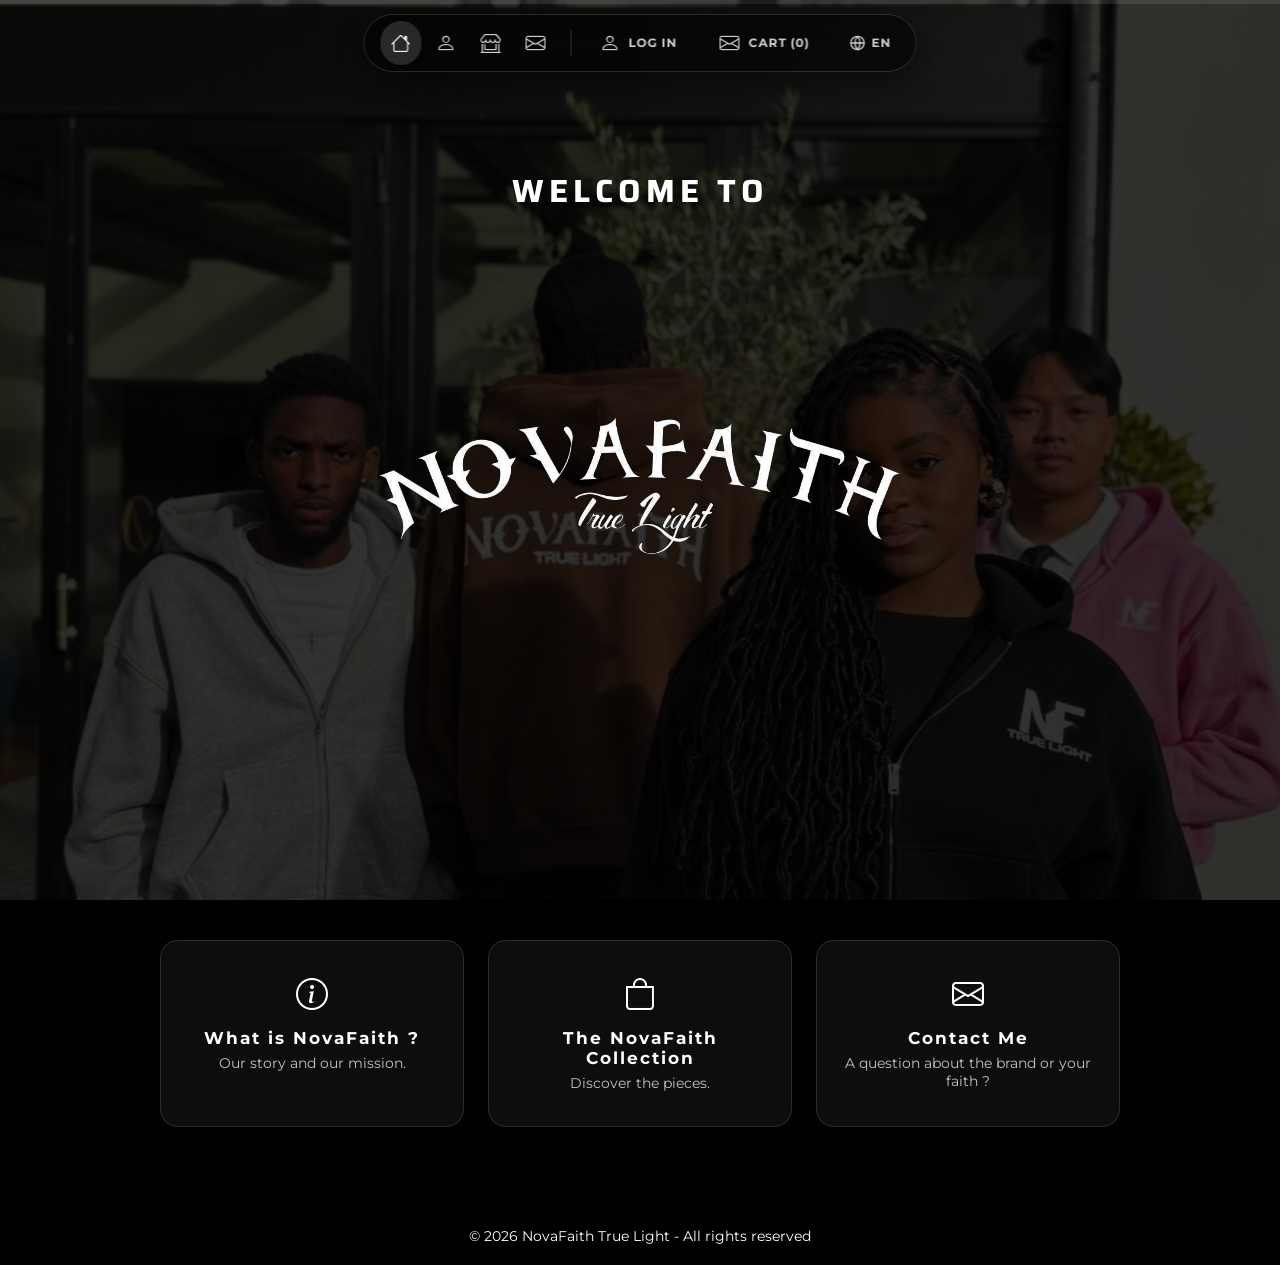
==== index.html @ 90cb9f1b "mise à jour" ====
<!DOCTYPE html>
<html lang="en">
<head>
    <meta charset="UTF-8">
    <meta name="viewport" content="width=device-width, initial-scale=1.0">
    <title>NovaFaith True Light</title>
    <link rel="icon" href="/assets/img/truelight_logo.jpg" type="image/jpeg">
    <link rel="stylesheet" href="/assets/css/style.css">
    <link rel="stylesheet" href="https://cdn.jsdelivr.net/npm/bootstrap-icons@1.11.0/font/bootstrap-icons.css">
    <link rel="stylesheet" href="https://fonts.googleapis.com/css2?family=Montserrat:wght@400;700&family=Saira:wght@300;600&display=swap">
</head>
<body>

    <!-- Barre de progression du scroll -->
    <div class="progress-container">
        <div class="progress-bar" id="myBar"></div>
    </div>

    <!-- Barre de navigation (logo + liens) -->
    <nav class="site-nav">
        <ul class="nav-inline">
            <li>
                <a href="#home" class="nav-logo" aria-label="NovaFaith - Home" style="text-decoration: none;">
                    <i class="bi bi-house" style="color:aliceblue; font-size: 20px;"></i>
                    <span class="nav-text" style="color: #ffffff; margin-left: 7px;" data-i18n="nav.home">Home</span>           
                    <!-- <img src="/assets/img/truelight_logo.jpg" alt="True Light"> -->
                </a>
            </li>
            <li><a href="/assets/includes/about.html" title="What is NovaFaith ?"><i class="bi bi-person" style="font-size: 20px;"></i><span class="nav-text" data-i18n="nav.about">What is NovaFaith ?</span></a></li>
            <li><a href="/assets/includes/collection.html" title="The NovaFaith Collection"><i class="bi bi-shop-window" style="font-size: 20px;"></i><span class="nav-text" data-i18n="nav.collection">The NovaFaith Collection</span></a></li>
            <li><a href="/assets/includes/contact.html" title="Contact Me"><i class="bi bi-envelope" style="font-size: 20px;"></i><span class="nav-text" data-i18n="nav.contact">Contact Me</span></a></li>
        </ul>

        <span class="nav-sep"></span>

        <a href="/assets/includes/auth.html" class="account-link" id="account-link" title="Account"><i class="bi bi-person" style="font-size: 20px;"></i><span id="account-label" data-i18n="auth.login">Log in</span></a>

        <a href="/assets/includes/detail.html" class="cart-link"><i class="bi bi-envelope" style="font-size: 20px;"></i><span><span data-i18n="nav.cart">Cart</span> (<span id="cart-count">0</span>)</span></a>

        <div class="lang-switch lang-full">
            <button type="button" class="lang-btn" id="lang-btn" aria-haspopup="true" aria-expanded="false" aria-label="Language"><svg class="nav-icon" viewBox="0 0 24 24" aria-hidden="true"><circle cx="12" cy="12" r="10"/><path d="M2 12h20M12 2a15 15 0 0 1 0 20M12 2a15 15 0 0 0 0 20"/></svg><span id="lang-current">EN</span></button>
            <ul class="lang-menu" id="lang-menu" hidden>
                <li><button type="button" data-lang="en">English</button></li>
                <li><button type="button" data-lang="fr">Français</button></li>
                <li><button type="button" data-lang="es">Español</button></li>
                <li><button type="button" data-lang="de">Deutsch</button></li>
            </ul>
        </div>

        <!-- Menu mobile -->
        <div class="hamburger-menu" id="hamburger" role="button" aria-label="Menu" aria-expanded="false" aria-controls="nav-overlay" tabindex="0">
            <i class="bi bi-three-dots-vertical"></i>
        </div>
    </nav>

    <div class="nav-overlay" id="nav-overlay">
        <ul class="nav-links">
            <li><a href="/index.html"><i class="bi bi-house-door-fill"></i> <span data-i18n="nav.home">Home</span></a></li>
            <li><a href="/assets/includes/about.html" data-i18n="nav.about">What is NovaFaith ?</a></li>
            <li><a href="/assets/includes/collection.html" data-i18n="nav.collection">The NovaFaith Collection</a></li>
            <li><a href="/assets/includes/contact.html" data-i18n="nav.contact">Contact Me</a></li>
            <li><a href="/assets/includes/auth.html" data-i18n="nav.account">Account</a></li>
            <li><a href="/assets/includes/orders.html" data-i18n="nav.orders">My orders</a></li>
        <li class="nav-lang">
            <button type="button" data-lang="en">
                EN
            </button>
            <button type="button" data-lang="fr">
                FR
            </button>
            <button type="button" data-lang="es">
                ES
            </button>
            <button type="button" data-lang="de">
                DE
            </button>
        </li>
        </ul>
    </div>

    <main>
        <!-- Accueil -->
        <section class="hero" id="home">
            <h3 class="hero-welcome" data-i18n="home.welcome">WELCOME TO</h3>

            <div class="nova">
                <img src="/assets/img/novafaith_logo.jpg" alt="NovaFaith" id="main-logo">
            </div>
        </section>

        <!-- Accès aux pages -->
        <section class="home-links">
            <a class="home-card" href="/assets/includes/about.html"><i class="bi bi-info-circle"></i><h3 data-i18n="nav.about">What is NovaFaith ?</h3><p data-i18n="home.about.d">Our story and our mission.</p></a>
            <a class="home-card" href="/assets/includes/collection.html"><i class="bi bi-bag"></i><h3 data-i18n="nav.collection">The NovaFaith Collection</h3><p data-i18n="home.coll.d">Discover the pieces.</p></a>
            <a class="home-card" href="/assets/includes/contact.html"><i class="bi bi-envelope"></i><h3 data-i18n="nav.contact">Contact Me</h3><p data-i18n="home.contact.d">A question about the brand or your faith ?</p></a>
        </section>
    </main>

    <footer>
        <!-- NovaFaith (2026) - All rights reserved. -->
        <p>&copy; <span id="year"></span> NovaFaith True Light - <span data-i18n="footer.rights">All rights reserved</span></p>
    </footer>

    <button id="backToTop" class="back-to-top" title="Back to top" data-i18n-title="ui.top">
        <img src="/assets/img/chevron_left_60dp_E3E3E3_FILL0_wght400_GRAD0_opsz48.svg" alt="Top">
    </button>

    <script src="/assets/js/common.js"></script>
    <script src="/assets/js/script.js"></script>
</body>
</html>
---- assets/css/style.css ----
/* Reset de base */
* {
    margin: 0;
    padding: 0;
    box-sizing: border-box;
}

html {
    background: #000; /* Fond noir de base pour éviter les flashs blancs lors du chargement de l'image */
    scroll-behavior: smooth; /* Active le glissement en douceur ! */
}

/* =========================================
   DESIGN DU MENU HAMBURGER
========================================= */

/* L'icône (les 3 barres) */
.hamburger-menu {
    position: fixed;
    top: 30px;
    right: 30px;
    width: 35px;
    height: 25px;
    cursor: pointer;
    z-index: 3000; /* Reste au-dessus de tout */
    display: flex;
    flex-direction: column;
    justify-content: space-between;
}

.hamburger-menu span {
    display: block;
    height: 3px;
    width: 100%;
    background-color: white;
    border-radius: 10px;
    transition: all 0.3s ease-in-out;
}

/* Transformation en Croix (X) quand actif */
.hamburger-menu.active span:nth-child(1) {
    transform: translateY(11px) rotate(45deg);
}
.hamburger-menu.active span:nth-child(2) {
    opacity: 0;
}
.hamburger-menu.active span:nth-child(3) {
    transform: translateY(-11px) rotate(-45deg);
}

/* L'Overlay (Le menu plein écran) */
.nav-overlay {
    position: fixed;
    top: 0;
    left: 0;
    width: 100%;
    height: 100vh;
    background: rgba(0, 0, 0, 0.9); /* Fond sombre */
    backdrop-filter: blur(15px); /* Effet de flou */
    -webkit-backdrop-filter: blur(15px);
    z-index: 2500;
    display: flex;
    justify-content: center;
    align-items: center;
    opacity: 0;
    visibility: hidden;
    transition: all 0.4s ease-in-out;
}

/* Affichage de l'overlay */
.nav-overlay.active {
    opacity: 1;
    visibility: visible;
}

/* Liens de navigation */
.nav-links {
    list-style: none;
    text-align: center;
}

.nav-links li {
    margin: 25px 0;
}

.nav-links a {
    color: white;
    text-decoration: none;
    font-size: 2rem;
    font-family: 'Montserrat', sans-serif;
    font-weight: 700;
    letter-spacing: 5px;
    text-transform: uppercase;
    transition: 0.3s;
}

.nav-links a:hover {
    text-shadow: 0 0 10px rgba(255, 255, 255, 0.8);
    letter-spacing: 8px; /* Petit effet d'écartement au survol */
}

/* Espacement pour le défilement (Scroll Margin) */
#description, #product-grid, #contact-section, #mysocialmedia {
    scroll-margin-top: 80px;
}

/* Ajoute cette règle pour éviter que le contenu ne soit collé tout en haut de l'écran après le clic */
#description, 
#product-grid,
#contact-section,
#mysocialmedia {
    scroll-margin-top: 100px;   /* Laisse de l'espace en haut pour respirer */
    display: flex;
    flex-direction: column; 
    justify-content: space-around;
    color: #555555;
    
}

/* 1. On crée un calque fixe derrière tout le contenu */
body::before {
    content: "";
    position: fixed; /* Reste bloqué par rapport à l'écran, pas à la page */
    top: 0;
    left: 0;
    width: 100%;
    height: 100%;
    /* On met l'image et le filtre sombre ici */
    background: linear-gradient(rgba(0,0,0,0.8), rgba(0,0,0,0.8)), 
                url('../img/novafaith_2.jpg') no-repeat center center;
    background-size: cover;
    z-index: -1; /* Place l'image derrière ton texte et tes cartes */
    
    /* Pour éviter les saccades sur mobile */
    will-change: transform; 
}

/* 2. On nettoie le body */
body {
    margin: 0;
    padding: 0;
    font-family: 'Montserrat', sans-serif;
    color: white;
    min-height: 100vh;
    display: flex;
    flex-direction: column;
    text-align: center;
    background: transparent; /* Très important : le fond est maintenant géré par le ::before */
    opacity: 1; /* Etat par défaut */
}

main {
    flex-grow: 1;
}

/* --- Ajoute ou remplace ces parties dans style.css --- */

/* 1. Animation d'entrée pour tout le bloc central */
.hero {
    opacity: 0; 
    transform: translateY(30px); /* Commence un peu plus bas */
    animation: reveal 2s cubic-bezier(0.2, 0.8, 0.2, 1) forwards;
    animation-delay: 0.5s;
}

.description {
    padding-left: 100px;
    padding-right: 100px;  
    margin-top: 75px;
    font-family:system-ui, -apple-system, BlinkMacSystemFont, 'Segoe UI', Roboto, Oxygen, Ubuntu, Cantarell, 'Open Sans', 'Helvetica Neue', sans-serif
}

@media (max-width: 768px) {
    .description{
        padding-left: 20px;
        padding-right: 20px;
    }
}

.etymologie {
    font-weight: bold;
    font-size: large;
    padding-bottom: 30px;
}

@keyframes reveal {
    to {
        opacity: 1;
        transform: translateY(0);
    }
}

/* 2. Animation de flottaison douce pour le logo */
.nova img {
    width: 100%;
    max-width: 800px; /* Taille agrandie comme demandé */
    height: auto;
    filter: drop-shadow(0 5px 15px rgba(0,0,0,0.5)); /* Ombre légère */
    animation: float 6s ease-in-out infinite; /* Mouvement perpétuel */
    transition: transform 0.3s ease, filter 0.3s ease;
}

@keyframes float {
    0% { 
        transform: translateY(0px); 
    }
    50% { 
        transform: translateY(-15px); 
    }
    100% { 
        transform: translateY(0px); 
    }
}

/* Effet au survol amélioré */
.nova img:hover {
    transform: scale(1.05);
    filter: drop-shadow(0 10px 30px rgba(255,255,255,0.1)); /* Lueur discrète */
}

/* 3. Transition douce pour le bouton */
.lm {
    /* ... tes styles actuels ... */
    transition: all 0.4s cubic-bezier(0.4, 0, 0.2, 1);
    letter-spacing: 2px;
}

.lm:hover {
    background-color: #fff;
    color: #000;
    transform: scale(1.1);
    box-shadow: 0 10px 20px rgba(0,0,0,0.4);
}

/* --- Taille du logo sur Ordinateur --- */
.nova img {
    width: 800px;
    /* On passe de 400px à 600px pour un impact visuel fort */
    max-width: 800px;
    filter: drop-shadow(0 5px 15px rgba(0, 0, 0, 0.5));
    height: auto;
    transition: transform 0.3s ease; /* Animation de zoom au survol */
    animation: float 6s ease-in-out infinite;
}

/* --- Taille du logo sur tablette et mobile --- */
@media (max-width: 768px) {
    .nova img {
        /* On passe de 250px à 350px pour qu'il reste lisible sur petit écran */
        max-width: 500px;
    }
}

@media (max-width: 480px) {
    .nova img {
        /* Pour les très petits téléphones */
        max-width: 320px; 
    }
}

.nova img:hover {
    transform: scale(1.05);
}

.welcome-to {
    margin-top: 75px;
    margin-bottom: 75px;
}

.welcome-to h3 {
    font-family: 'Saira', sans-serif;
    font-size: 2rem; /* Taille fixe */
    font-style: normal;
    letter-spacing: 5px;
    margin-top: 100px;
    margin-bottom: 100px;
}

.btn-container {
    margin-top: 20px;
    margin-bottom: 50px;
}

.lm {
    padding: 15px 30px;
    font-size: 1rem;
    background-color: #fff; 
    color: #000; 
    border: none; 
    cursor: pointer; 
    font-weight: bold; 
    border-radius: 5px;
    box-shadow: 0px 4px 15px rgba(255, 255, 255, 0.2)
}

.lm:hover {
    background-color: #000;
    color: #fff; 
}

/* --- SECTION RESPONSIVE --- */

/* Pour les tablettes et mobiles (écran de moins de 768px) */
@media (max-width: 768px) {
    .nova img {
        /* On passe de 500px à 700px pour qu'il reste imposant */
        max-width: 700px; /* Le logo rétrécit sur mobile */
        margin-bottom: 150px;
        width: 90%; /* S'assure qu'il ne dépasse pas des bords du téléphone */
        
    }

    .welcome-to {
        margin-top: 50px; /* On réduit un peu les marges pour gagner de la place */
        margin-bottom: 50px;
    }

    .welcome-to h3 {
        font-size: 1.1rem;
        letter-spacing: 3px;
        margin-bottom: 150px;
    }

    .lm {
        width: 75%; /* Le bouton prend plus de place en largeur pour être cliquable facilement */
        padding: 20px;
    }

    .welcome-to {
        margin-top: 100px;
        margin-bottom: 100px;
    }

    .nova img {
        width: 600px;
    }
}

/* Pour les tout petits téléphones (moins de 480px) */
    @media (max-width: 480px) {
        .nova img {
        max-width: 380px;
        width: 95%;
        }

        .welcome-to h3 {
            font-size: 1rem;
        }
    }

/* --- Styles spécifiques à la boutique --- */

.shop-nav {
    position: fixed; /* Reste bloqué à l'écran */
    top: 0;
    left: 0;
    width: 100%;
    padding: 20px;
    z-index: 1000; /* Passe au-dessus de tout le contenu */
    pointer-events: none; /* Permet de cliquer à travers la barre sauf sur le bouton */
    display: flex;
    align-items: center;
}

.back-link {
    pointer-events: auto; /* Réactive le clic sur le bouton lui-même */
    display: flex;
    align-items: center;
    justify-content: center;
    width: 50px;
    height: 50px;
    background: rgba(255, 255, 255, 0.1); /* Cercle discret */
    backdrop-filter: blur(10px);
    -webkit-backdrop-filter: blur(10px);
    border-radius: 50%;
    border: 1px solid rgba(255, 255, 255, 0.2);
    transition: all 0.3s ease;
}

.back-link img {
    width: 30px;    /* Taille de ton chevron SVG */
    height: auto;
}

.back-link:hover {
    background: rgba(255, 255, 255, 0.2);
    transform: scale(1.1);
    border-color: white;
}

@media (max-width: 480px) {
    .shop-nav {
        padding: 15px;
    }
    .back-link {
        width: 40px;
        height: 40px;
    }
}

.shop-page main {
    padding-top: 80px;  /* Evite que le haut de la page soit caché sous le bouton fixe */
}

.product-grid {
    display: grid;
    grid-template-columns: repeat(auto-fit, minmax(280px, 1fr));
    gap: 30px;
    padding: 20px;
    width: 100%;
    max-width: 1200px;
    margin: 0 auto;
}

.product-card {
    background: rgba(255, 255, 255, 0.05);
    padding: 20px;
    border-radius: 10px;
    backdrop-filter: blur(5px);
    border: 1px solid rgba(255, 255, 255, 0.1);
    transition: transform 0.4s ease, background 0.4s ease;
}

.product-card:hover {
    transform: translateY(-10px);
    background: rgba(255, 255, 255, 0.1);
}

.product-img-container img {
    width: 100%;
    max-width: 200px;
    height: auto; 
    margin-bottom: 20px;
}

.product-card h4 {
    margin: 15px 0 5px 0; 
    letter-spacing: 2px;
}

.product-card p {
    margin-bottom: 20px; 
    opacity: 0.8;
    color: white;
}

/* Ajustement pour le responsive boutique */
@media (max-width: 768px) {
    .product-grid {
        grid-template-columns: 1fr;
        padding-left: 20px;
        padding-right: 20px;
    }

    .product-card {
        margin: 0 auto;
    }
}

h1, h2, h3, h4 {
    font-family: 'Montserrat', sans-serif;
    color: white;
}

/* --- SECTION CONTACT RESPONSIVE --- */
.contact-section {
    padding: 80px 20px;
    display: flex;
    justify-content: center;
    align-items: center;
}

.contact-container {
    background: rgba(255, 255, 255, 0.05);
    backdrop-filter: blur(15px);
    -webkit-backdrop-filter: blur(15px);
    border: 1px solid rgba(255, 255, 255, 0.1);
    padding: 40px;
    border-radius: 20px;
    width: 100%;
    max-width: 800px; /* Largeur max pour ordinateur */
    transition: transform 0.3s ease;
}

.contact-header h2 {
    letter-spacing: 5px;
    font-size: 1.8rem;
    margin-bottom: 10px;
}

.contact-header p {
    margin-bottom: 20px;
    margin-top: 20px;
    color: white;
}

.separator {
    width: 50px;
    height: 2px;
    background: grey;
    margin: 0 auto 50px auto;
}

.form-row {
    display: flex;
    gap: 20px; /* Espace entre Nom et Email */
    margin-bottom: 20px;
}

.form-group {
    flex: 1;
    margin-bottom: 20px;
}

.contact-container input, 
.contact-container textarea {
    width: 100%;
    padding: 18px;
    background: rgba(255, 255, 255, 0.05);
    border: 1px solid rgba(255, 255, 255, 0.2);
    border-radius: 8px;
    color: white;
    font-family: 'Montserrat', sans-serif;
    font-size: 1rem;
    outline: none;
    transition: all 0.3s ease;
}

.contact-container input:focus, 
.contact-container textarea:focus {
    background: rgba(255, 255, 255, 0.12);
    border-color: rgba(255, 255, 255, 0.5);
    box-shadow: 0 0 15px rgba(255, 255, 255, 0.05);
}

/* --- MEDIA QUERIES (Le coeur du responsive) --- */

@media (max-width: 768px) {
    .form-row {
        flex-direction: column; /* Empile Nom et Email verticalement sur tablette/mobile */
        gap: 0;
    }
    
    .contact-container {
        padding: 30px 20px;
        margin: 0 10px;
    }

    .contact-header h2 {
        font-size: 1.5rem;
    }
}

@media (max-width: 480px) {
    .contact-section {
        padding: 50px 15px;
    }
    
    .contact-container input, 
    .contact-container textarea {
        padding: 15px;
        font-size: 0.9rem;
    }
}

/* Conteneur de la barre (fond vide) */
.progress-container {
    position: fixed;
    top: 0;
    left: 0;
    width: 100%;
    height: 4px; /* Très discret */
    background: rgba(255, 255, 255, 0.1);
    z-index: 2000; /* Doit être au-dessus de tout, même de la nav */
}

/* La barre qui se remplit */
.progress-bar {
    height: 4px;
    background: #ffffff; /* Couleur blanche pour rester minimaliste */
    width: 0%; /* Départ à zéro */
    box-shadow: 0 0 10px rgba(255, 255, 255, 0.5); /* Effet de lueur divine */
    transition: width 0.1s ease-out;
}

.rs-links {
    padding: 50px;
    display: flex;             /* Active le mode horizontal */
    flex-direction: column;    /* Garde le titre au-dessus */
    align-items: center;       /* Centre le tout horizontalement */
    gap: 30px;                 /* Espace entre le titre et les boutons */
}

.rs-links h2 {
    padding-bottom: 50px;
}

/* Nouveau conteneur pour les boutons uniquement */
.rs-container {
    display: flex;             /* Aligne les boutons côte à côte */
    flex-direction: row;       /* Force l'alignement horizontal */
    justify-content: center;   /* Centre les boutons */
    gap: 20px;                 /* Espace entre chaque bouton */
    flex-wrap: wrap;           /* Permet de passer à la ligne sur petit mobile */
}

.rs-btn {
    border-radius: 50%;
    background: rgba(255, 255, 255, 0.1);
    backdrop-filter: blur(10px);
    -webkit-backdrop-filter: blur(10px);
    border: 1px solid rgba(255, 255, 255, 0.2);
    cursor: pointer;
    width: 100px;
    height: 100px;
    display: flex;
    align-items: center;
    justify-content: center;
    text-decoration: none;
}

footer {
    padding: 20px;
    font-size: 0.9rem;
}



/* --- Bouton Retour en Haut --- */
.back-to-top {
    position: fixed;
    bottom: 30px;
    right: 30px;
    width: 50px;
    height: 50px;
    background: rgba(255, 255, 255, 0.1);
    backdrop-filter: blur(10px);
    -webkit-backdrop-filter: blur(10px);
    border: 1px solid rgba(255, 255, 255, 0.2);
    border-radius: 50%;
    cursor: pointer;
    display: flex;
    align-items: center;
    justify-content: center;
    z-index: 1000;
    opacity: 0; /* Caché par défaut */
    visibility: hidden;
    transition: all 0.4s ease;
}

.back-to-top img {
    width: 25px;
    transform: rotate(90deg); /* Oriente le chevron vers le haut */
    filter: brightness(1.5);
}

.back-to-top.show {
    opacity: 1;
    visibility: visible;
}

.back-to-top:hover {
    background: rgba(255, 255, 255, 0.2);
    transform: translateY(-5px); /* Petit bond au survol */
    border-color: white;
}

/* Ajustement mobile */
@media (max-width: 480px) {
    .back-to-top {
        bottom: 20px;
        right: 20px;
        width: 45px;
        height: 45px;
    }
}

/* =========================================
   PAGE UNIQUE : barre de navigation + hero
========================================= */
.site-nav {
    position: fixed;
    top: 0;
    left: 0;
    width: 100%;
    height: 72px;
    padding: 0 30px;
    display: flex;
    align-items: center;
    justify-content: space-between;
    background: rgba(0, 0, 0, 0.55);
    backdrop-filter: blur(12px);
    -webkit-backdrop-filter: blur(12px);
    border-bottom: 1px solid rgba(255, 255, 255, 0.1);
    z-index: 1000;
}

.nav-logo img {
    display: block;
    height: 44px;
    width: auto;
}

.nav-inline {
    list-style: none;
    display: flex;
    gap: 32px;
}

.nav-inline a {
    color: white;
    text-decoration: none;
    font-family: 'Montserrat', sans-serif;
    font-weight: 700;
    font-size: 0.8rem;
    letter-spacing: 2px;
    text-transform: uppercase;
    opacity: 0.75;
    transition: opacity 0.3s ease;
}

.nav-inline a:hover,
.nav-inline a:focus-visible {
    opacity: 1;
    outline: none;
    text-shadow: 0 0 10px rgba(255, 255, 255, 0.8);
}

/* Le hamburger est centré verticalement dans la barre */
.hamburger-menu {
    top: 23px;
    right: 20px;
}

@media (min-width: 769px) {
    .hamburger-menu,
    .nav-overlay {
        display: none;
    }
}

@media (max-width: 768px) {
    .site-nav {
        padding: 0 20px;
    }
    .nav-inline {
        display: none;
    }
}

/* Hero : logo en grand, juste sous la barre */
.hero {
    min-height: 100vh;
    padding: 110px 20px 60px;
    display: flex;
    flex-direction: column;
    align-items: center;
    justify-content: center;
}

.hero-welcome {
    font-family: 'Saira', sans-serif;
    font-size: 2rem;
    letter-spacing: 5px;
    margin: 0 0 30px;
}

.hero .nova img {
    margin-bottom: 0;
    max-width: 100%;
}

.hero .btn-container {
    margin-top: 40px;
    margin-bottom: 0;
}

a.lm {
    display: inline-block;
    text-decoration: none;
}

@media (max-width: 768px) {
    .hero-welcome {
        font-size: 1.1rem;
        letter-spacing: 3px;
    }
}

/* Boutique : la grille doit rester une grille (l'id écrasait .product-grid) */
#product-grid {
    display: grid;
    justify-content: stretch;
    color: inherit;
}

@media (prefers-reduced-motion: reduce) {
    .hero, .nova img { animation: none; opacity: 1; transform: none; }
    html { scroll-behavior: auto; }
}

/* =========================================
   Logo sans fond noir
   Le logo est un JPG (pas de transparence) : on utilise sa propre
   luminosité comme masque, le noir devient donc transparent.
========================================= */
.nav-logo img,
.hero .nova img,
.hero .nova img:hover {
    -webkit-mask-image: url('../img/novafaith_logo.jpg');
    mask-image: url('../img/novafaith_logo.jpg');
    -webkit-mask-source-type: luminance;
    mask-mode: luminance;
    -webkit-mask-size: contain;
    mask-size: contain;
    -webkit-mask-repeat: no-repeat;
    mask-repeat: no-repeat;
    -webkit-mask-position: center;
    mask-position: center;
    filter: none; /* l'ombre portée serait elle aussi rectangulaire */
}

/* =========================================
   Panier (lien navbar) + page de paiement
========================================= */
.cart-link {
    color: white;
    text-decoration: none;
    font-family: 'Montserrat', sans-serif;
    font-weight: 700;
    font-size: 0.8rem;
    letter-spacing: 2px;
    text-transform: uppercase;
    margin-left: auto;
    margin-right: 30px;
}

.cart-link:hover { text-shadow: 0 0 10px rgba(255, 255, 255, 0.8); }

@media (max-width: 768px) {
    .cart-link { margin-right: 60px; } /* laisse la place au hamburger */
}

.nav-back {
    color: white;
    text-decoration: none;
    font-family: 'Montserrat', sans-serif;
    font-size: 0.85rem;
    letter-spacing: 1px;
    opacity: 0.8;
}
.nav-back:hover { opacity: 1; }

.checkout-page main {
    display: block;
    padding: 110px 20px 60px;
    max-width: 1100px;
    width: 100%;
    margin: 0 auto;
    text-align: left;
}

.checkout-title {
    letter-spacing: 5px;
    margin-bottom: 30px;
}

.checkout-empty {
    text-align: center;
    padding: 80px 0;
}
.checkout-empty p { margin: 20px 0 30px; }
.checkout-empty[hidden], .checkout-layout[hidden] { display: none; }

.checkout-layout {
    display: grid;
    grid-template-columns: 1fr 340px;
    gap: 30px;
    align-items: start;
}

.co-block, .co-summary {
    background: rgba(255, 255, 255, 0.05);
    backdrop-filter: blur(10px);
    -webkit-backdrop-filter: blur(10px);
    border: 1px solid rgba(255, 255, 255, 0.1);
    border-radius: 12px;
    padding: 25px;
    margin-bottom: 20px;
}

.co-block h2, .co-summary h2 {
    font-size: 1.1rem;
    letter-spacing: 2px;
    margin-bottom: 20px;
}

.cart-row {
    display: flex;
    align-items: center;
    gap: 15px;
    padding: 12px 0;
    border-bottom: 1px solid rgba(255, 255, 255, 0.1);
}
.cart-row:last-child { border-bottom: none; }
.cart-row img { width: 70px; height: 70px; object-fit: cover; border-radius: 8px; }
.cart-info { flex: 1; display: flex; flex-direction: column; gap: 4px; }
.cart-info span { opacity: 0.8; }

.qty { display: flex; align-items: center; gap: 10px; }
.qty button, .remove {
    background: rgba(255, 255, 255, 0.1);
    color: white;
    border: 1px solid rgba(255, 255, 255, 0.2);
    border-radius: 6px;
    cursor: pointer;
    padding: 6px 12px;
    font-size: 1rem;
}
.qty button:hover, .remove:hover { background: rgba(255, 255, 255, 0.25); }
.remove { font-size: 0.8rem; }

.co-grid { display: grid; grid-template-columns: 1fr 1fr; gap: 15px; }
.co-grid .span-2 { grid-column: span 2; }

.checkout-form input {
    width: 100%;
    padding: 15px;
    background: rgba(255, 255, 255, 0.05);
    border: 1px solid rgba(255, 255, 255, 0.2);
    border-radius: 8px;
    color: white;
    font-family: 'Montserrat', sans-serif;
    font-size: 1rem;
    outline: none;
}
.checkout-form input:focus {
    background: rgba(255, 255, 255, 0.12);
    border-color: rgba(255, 255, 255, 0.5);
}

.co-note { font-size: 0.8rem; opacity: 0.7; margin-top: 15px; color: white; }
.co-error { color: #ff6b6b; min-height: 1.2em; font-weight: 700; }

.co-summary { position: sticky; top: 95px; }
.sum-row { display: flex; justify-content: space-between; padding: 8px 0; }
.sum-row.total {
    border-top: 1px solid rgba(255, 255, 255, 0.2);
    margin-top: 8px;
    padding-top: 15px;
    font-weight: 700;
    font-size: 1.2rem;
}
.co-summary .lm { width: 100%; margin-top: 20px; }
.co-summary .lm:disabled { opacity: 0.6; cursor: wait; }

@media (max-width: 768px) {
    .checkout-layout { grid-template-columns: 1fr; }
    .co-summary { position: static; }
    .co-grid { grid-template-columns: 1fr; }
    .co-grid .span-2 { grid-column: auto; }
    .cart-row { flex-wrap: wrap; }
}

/* =========================================
   Description + emplacement image côte à côte
========================================= */
.about {
    display: flex;
    align-items: center;
    justify-content: center;
    gap: 50px;
    max-width: 1200px;
    margin: 75px auto 0;
    padding: 0 40px;
}

.about .description {
    flex: 1;
    padding: 0;
    margin-top: 0;
}

/* Bordure lumineuse qui tourne autour de l'image */
@property --angle {
    syntax: '<angle>';
    initial-value: 0deg;
    inherits: false;
}

.about-image {
    flex: 0 0 40%;
    max-width: 440px;
    aspect-ratio: 4 / 5;
    padding: 3px; /* épaisseur de la bordure */
    border-radius: 14px;
    background: conic-gradient(from var(--angle),
        rgba(255, 255, 255, 0.08) 0%,
        #ffffff 15%,
        rgba(255, 255, 255, 0.08) 35%,
        rgba(255, 255, 255, 0.08) 65%,
        #ffffff 80%,
        rgba(255, 255, 255, 0.08) 100%);
    box-shadow: 0 0 25px rgba(255, 255, 255, 0.15);
    animation: border-spin 6s linear infinite;
    transition: box-shadow 0.4s ease, transform 0.4s ease;
}

.about-image:hover {
    box-shadow: 0 0 45px rgba(255, 255, 255, 0.35);
    transform: scale(1.02);
}

.about-image img {
    display: block;
    width: 100%;
    height: 100%;
    object-fit: cover;
    border-radius: 11px;
    background: #0a0a0a; /* fond sombre visible tant que l'image n'est pas ajoutée */
}

@keyframes border-spin {
    to { --angle: 360deg; }
}

@media (prefers-reduced-motion: reduce) {
    .about-image { animation: none; }
}

@media (max-width: 768px) {
    .about {
        flex-direction: column;
        gap: 30px;
        padding: 0 20px;
        margin-top: 50px;
    }
    .about-image {
        flex: none;
        width: 100%;
        max-width: 380px;
    }
}


/* =========================================
   Navbar flottante en pilule (comme le portfolio)
   logo | liens avec icônes | panier
========================================= */
.site-nav {
    top: 14px;
    left: 50%;
    transform: translateX(-50%);
    width: max-content;
    max-width: calc(100% - 24px);
    height: 58px;
    padding: 0 12px 0 16px;
    gap: 14px;
    justify-content: center;
    border: 1px solid rgba(255, 255, 255, 0.14);
    border-radius: 999px;
    background: rgba(0, 0, 0, 0.55);
    box-shadow: 0 10px 30px rgba(0, 0, 0, 0.45);
}

.nav-sep {
    flex: none;
    width: 1px;
    height: 26px;
    background: rgba(255, 255, 255, 0.18);
}

.nav-inline {
    align-items: center;
    gap: 4px;
}

.nav-inline a,
.cart-link,
.nav-back {
    display: inline-flex;
    align-items: center;
    gap: 8px;
    padding: 9px 14px;
    margin: 0;
    border-radius: 999px;
    font-size: 0.72rem;
    letter-spacing: 1px;
    white-space: nowrap;
    opacity: 0.8;
    text-shadow: none;
    transition: background 0.3s ease, opacity 0.3s ease;
}

.nav-inline a:hover,
.nav-inline a.active,
.cart-link:hover,
.nav-back:hover {
    background: rgba(255, 255, 255, 0.14);
    opacity: 1;
    text-shadow: none;
}

.nav-back { font-weight: 700; text-transform: uppercase; }

.nav-icon {
    flex: none;
    width: 16px;
    height: 16px;
    fill: none;
    stroke: currentColor;
    stroke-width: 2;
    stroke-linecap: round;
    stroke-linejoin: round;
}

/* Écrans moyens (portables inclus) : icônes seules, sinon la pilule est plus large que la fenêtre
   et le logo (premier élément) dépasse à gauche et se retrouve coupé */
@media (max-width: 1440px) {
    .nav-inline a .nav-text { display: none; }
    .nav-inline a { padding: 10px; }
}

/* Mobile : logo + panier dans la pilule, liens dans le menu plein écran */
@media (max-width: 768px) {
    .site-nav {
        left: 12px;
        right: 12px;
        transform: none;
        width: auto;
        max-width: none;
        justify-content: space-between;
        padding: 0 16px 0 14px;
    }
    .nav-sep { display: none; }
    .cart-link { margin-left: auto; margin-right: 46px; }
    .hamburger-menu { top: 31px; right: 30px; }
}


/* =========================================
   Diaporama dans le cadre de l'image
========================================= */
.about-image { position: relative; }

.about-image .slides {
    position: relative;
    width: 100%;
    height: 100%;
    border-radius: 11px;
    overflow: hidden;
    background: #0a0a0a;
}

.about-image .slide {
    position: absolute;
    inset: 0;
    opacity: 0;
    transition: opacity 0.8s ease;
}

.about-image .slide.active { opacity: 1; }

.slider-dots {
    position: absolute;
    bottom: 14px;
    left: 0;
    right: 0;
    display: flex;
    justify-content: center;
    gap: 8px;
    z-index: -1;
}
.slider-dots button {
    width: 9px;
    height: 9px;
    padding: 0;
    border: 1px solid rgba(255, 255, 255, 0.8);
    border-radius: 50%;
    background: transparent;
    cursor: pointer;
    transition: background 0.3s ease, transform 0.3s ease;
}
.slider-dots button.active { background: white; transform: scale(1.2); }

@media (prefers-reduced-motion: reduce) {
    .about-image .slide { transition: none; }
}

/* =========================================
   Compte (navbar) + page d'authentification
========================================= */
.account-link {
    display: inline-flex;
    align-items: center;
    gap: 8px;
    padding: 9px 14px;
    border-radius: 999px;
    color: white;
    text-decoration: none;
    font-family: 'Montserrat', sans-serif;
    font-weight: 700;
    font-size: 0.72rem;
    letter-spacing: 1px;
    text-transform: uppercase;
    white-space: nowrap;
    opacity: 0.8;
    transition: background 0.3s ease, opacity 0.3s ease;
}
.account-link:hover { background: rgba(255, 255, 255, 0.14); opacity: 1; }
#account-label { max-width: 90px; overflow: hidden; text-overflow: ellipsis; }

@media (max-width: 768px) {
    .account-link { display: none; } /* le lien Account est dans le menu plein écran */
}

.auth-page main { max-width: 980px; }

.auth-tabs { display: flex; gap: 8px; margin-bottom: 20px; }
.auth-tabs button {
    flex: 1;
    padding: 12px;
    background: rgba(255, 255, 255, 0.06);
    color: white;
    border: 1px solid rgba(255, 255, 255, 0.2);
    border-radius: 8px;
    cursor: pointer;
    font-family: 'Montserrat', sans-serif;
    font-weight: 700;
    font-size: 0.85rem;
    letter-spacing: 1px;
    transition: background 0.3s ease, color 0.3s ease;
}
.auth-tabs button:hover { background: rgba(255, 255, 255, 0.18); }
.auth-tabs button.active { background: white; color: black; }

.auth-form { display: flex; flex-direction: column; gap: 14px; }
.auth-form h2 { margin-bottom: 6px; }
.auth-form .co-note { margin-top: 0; }
.auth-form .lm { width: 100%; margin-top: 6px; }
.auth-form[hidden], #auth-forms[hidden], .auth-page .co-block[hidden] { display: none; }

.auth-show {
    display: flex;
    align-items: center;
    gap: 8px;
    font-size: 0.85rem;
    opacity: 0.85;
    cursor: pointer;
}
.auth-show input { width: auto; padding: 0; accent-color: white; }

.auth-actions { display: flex; gap: 12px; flex-wrap: wrap; margin-top: 20px; }
.auth-demo { text-align: center; }

/* =========================================
   Contact + réseaux sociaux côte à côte
========================================= */
.contact-row {
    display: flex;
    align-items: stretch;
    justify-content: center;
    gap: 30px;
    max-width: 1300px;
    margin: 0 auto;
    padding: 80px 20px;
}

.contact-row .contact-section {
    flex: 1 1 0;
    min-width: 0;
    padding: 0;
}

.contact-row .contact-container {
    flex: 1;
    max-width: none;
    margin: 0;
}

.contact-row .rs-links {
    flex: 0 0 340px;
    justify-content: center;
    text-align: center;
    padding: 40px 30px;
    gap: 0;
    background: rgba(255, 255, 255, 0.05);
    backdrop-filter: blur(15px);
    -webkit-backdrop-filter: blur(15px);
    border: 1px solid rgba(255, 255, 255, 0.1);
    border-radius: 20px;
}

.contact-row .rs-links h2 {
    font-size: 1.3rem;
    letter-spacing: 2px;
    padding-bottom: 30px;
}

.contact-row .rs-container { gap: 16px; }
.contact-row .rs-btn { width: 80px; height: 80px; }

@media (max-width: 900px) {
    .contact-row {
        flex-direction: column;
        align-items: center;
        gap: 24px;
        padding: 50px 15px;
    }
    .contact-row .contact-section { flex: none; width: 100%; }
    .contact-row .contact-container { flex: none; width: 100%; }
    .contact-row .rs-links { flex: none; width: 100%; max-width: 800px; }
}

/* =========================================
   Page d'authentification : image + formulaire
========================================= */
.auth-layout {
    display: grid;
    grid-template-columns: 1fr 1fr;
    gap: 40px;
    align-items: stretch;
}

.auth-image {
    position: relative;
    display: flex;
    margin: 0;
    min-height: 420px;
    border-radius: 14px;
    box-shadow: 0 0 25px rgba(255, 255, 255, 0.15);
}

/* Seule la bordure est lumineuse : le centre reste transparent */
.auth-image::before {
    content: '';
    position: absolute;
    inset: 0;
    padding: 3px; /* épaisseur de la bordure */
    border-radius: 14px;
    background: conic-gradient(from var(--angle),
        rgba(255, 255, 255, 0.08) 0%,
        #ffffff 15%,
        rgba(255, 255, 255, 0.08) 35%,
        rgba(255, 255, 255, 0.08) 65%,
        #ffffff 80%,
        rgba(255, 255, 255, 0.08) 100%);
    -webkit-mask: linear-gradient(#000 0 0) content-box, linear-gradient(#000 0 0);
    -webkit-mask-composite: xor;
    mask: linear-gradient(#000 0 0) content-box exclude, linear-gradient(#000 0 0);
    mask-composite: exclude;
    pointer-events: none;
    animation: border-spin 6s linear infinite;
}

/* Image transparente : change opacity pour régler (0 = invisible, 1 = opaque) */
.auth-image img {
    flex: 1;
    min-width: 0;
    width: 100%;
    margin: 3px;
    object-fit: cover;
    border-radius: 11px;
    background: transparent;
    opacity: 0.45;
    transition: opacity 0.4s ease;
}
.auth-image:hover img { opacity: 0.8; }

.auth-panel { min-width: 0; }

@media (max-width: 800px) {
    .auth-layout { grid-template-columns: 1fr; gap: 24px; }
    .auth-image { min-height: 0; height: 220px; }
}

@media (prefers-reduced-motion: reduce) {
    .auth-image::before { animation: none; }
}

/* =========================================
   Bouton menu hamburger : pastille ronde
   (dans la pilule, devient blanc avec une croix une fois ouvert)
========================================= */
.hamburger-menu {
    top: 22px;
    right: 20px;
    width: 42px;
    height: 42px;
    border-radius: 50%;
    background: rgba(255, 255, 255, 0.1);
    border: 1px solid rgba(255, 255, 255, 0.25);
    backdrop-filter: blur(8px);
    -webkit-backdrop-filter: blur(8px);
    align-items: center;
    justify-content: center;
    gap: 5px;
    transition: background 0.3s ease, border-color 0.3s ease, transform 0.3s ease;
}

.hamburger-menu span {
    width: 18px;
    height: 2px;
    border-radius: 2px;
}

.hamburger-menu span:nth-child(2) { width: 12px; } /* barre du milieu plus courte */

.hamburger-menu:hover { background: rgba(255, 255, 255, 0.2); transform: scale(1.06); }
.hamburger-menu:hover span:nth-child(2) { width: 18px; }
.hamburger-menu:focus-visible { outline: 2px solid white; outline-offset: 3px; }

/* Ouvert : pastille blanche, croix noire */
.hamburger-menu.active {
    background: white;
    border-color: white;
}
.hamburger-menu.active span { background-color: black; }
.hamburger-menu.active span:nth-child(1) { transform: translateY(7px) rotate(45deg); }
.hamburger-menu.active span:nth-child(2) { opacity: 0; width: 0; }
.hamburger-menu.active span:nth-child(3) { transform: translateY(-7px) rotate(-45deg); }

/* Mobile : le hamburger fait partie de la pilule (logo | panier | menu) */
@media (max-width: 768px) {
    .site-nav {
        z-index: 3000;            /* au-dessus du menu plein écran pour pouvoir le refermer */
        padding: 0 8px 0 14px;
    }
    .hamburger-menu {
        position: relative;       /* dans le flux de la barre, plus en position fixe */
        top: auto;
        right: auto;
        flex: none;
    }
    .cart-link {
        margin-left: auto;        /* panier et menu groupés à droite */
        margin-right: 0;
    }
}

/* =========================================
   Logo de la navbar : garde ses proportions et tient dans la pilule
========================================= */
.nav-logo {
    display: flex;
    align-items: center;
    flex: none;
}
.nav-logo img {
    height: 44px;
    width: auto;
    max-width: none;
    flex: none;
}

@media (max-width: 768px) {
    .nav-logo img { height: 36px; }
}

@media (max-width: 380px) { /* très petits téléphones */
    .site-nav { gap: 8px; padding-left: 10px; }
    .nav-logo img { height: 30px; }
    .cart-link { padding: 9px 8px; letter-spacing: 0; }
}

/* Si malgré tout le contenu est trop large, il s'aligne à gauche au lieu de déborder des deux côtés */
@media (min-width: 769px) {
    .site-nav { justify-content: safe center; }
}

/* =========================================
   Pages secondaires + cartes d'accueil
========================================= */
.sub-page main { padding-top: 90px; }
.sub-page .welcome-to { margin-top: 30px; margin-bottom: 40px; }
.page-title { font-family: 'Saira', sans-serif; font-size: 2rem; letter-spacing: 5px; margin: 0 0 10px; }

.home-links {
    display: grid;
    grid-template-columns: repeat(auto-fit, minmax(240px, 1fr));
    gap: 24px;
    max-width: 1000px;
    margin: 40px auto 80px;
    padding: 0 20px;
}
.home-card {
    display: flex;
    flex-direction: column;
    align-items: center;
    gap: 6px;
    padding: 34px 24px;
    color: white;
    text-decoration: none;
    background: rgba(255, 255, 255, 0.05);
    backdrop-filter: blur(10px);
    -webkit-backdrop-filter: blur(10px);
    border: 1px solid rgba(255, 255, 255, 0.12);
    border-radius: 18px;
    transition: transform 0.4s ease, border-color 0.4s ease, background 0.4s ease;
}
.home-card:hover { transform: translateY(-8px); border-color: rgba(255, 255, 255, 0.4); background: rgba(255, 255, 255, 0.1); }
.home-card i { font-size: 2rem; margin-bottom: 8px; }
.home-card h3 { font-size: 1.05rem; letter-spacing: 2px; margin: 0; }
.home-card p { margin: 0; opacity: 0.75; font-size: 0.9rem; }

/* =========================================
   Product card : image plein cadre + infos
========================================= */
.product-grid { gap: 28px; }

.product-grid .product-card {
    display: flex;
    flex-direction: column;
    padding: 0;
    overflow: hidden;
    text-align: left;
    border-radius: 18px;
    background: rgba(255, 255, 255, 0.04);
    border: 1px solid rgba(255, 255, 255, 0.12);
    transition: transform 0.4s ease, border-color 0.4s ease, box-shadow 0.4s ease, background 0.4s ease;
}
.product-grid .product-card:hover {
    transform: translateY(-8px);
    background: rgba(255, 255, 255, 0.07);
    border-color: rgba(255, 255, 255, 0.4);
    box-shadow: 0 18px 40px rgba(0, 0, 0, 0.5), 0 0 25px rgba(255, 255, 255, 0.12);
}

.product-grid .product-img-container {
    position: relative;
    aspect-ratio: 4 / 5;
    overflow: hidden;
    background: #0a0a0a;
}
.product-grid .product-img-container::after { /* léger dégradé vers le bas */
    content: '';
    position: absolute;
    inset: 0;
    background: linear-gradient(to bottom, transparent 60%, rgba(0, 0, 0, 0.55));
    pointer-events: none;
}
.product-grid .product-img-container img {
    display: block;
    width: 100%;
    max-width: none;
    height: 100%;
    margin: 0;
    object-fit: cover;
    transition: transform 0.6s ease;
}
.product-grid .product-card:hover .product-img-container img { transform: scale(1.06); }

.product-info { display: flex; flex-direction: column; padding: 18px 20px 22px; }
.product-grid .product-card h4 { margin: 0 0 6px; font-size: 1rem; letter-spacing: 2px; }
.product-grid .product-card .product-price { margin: 0 0 16px; font-size: 1.15rem; font-weight: 700; opacity: 1; }
.product-grid .product-card .lm {
    display: flex;
    align-items: center;
    justify-content: center;
    gap: 8px;
    width: 100%;
    padding: 12px 10px;
    box-sizing: border-box;
}

@media (max-width: 768px) {
    .product-grid .product-card { width: 100%; max-width: 420px; }
}

/* =========================================
   Page « My orders »
========================================= */
.order-card { margin-bottom: 24px; }
.order-head { display: flex; justify-content: space-between; align-items: baseline; flex-wrap: wrap; gap: 8px; margin-bottom: 14px; }
.order-head h2 { margin: 0; }
.order-head span { opacity: 0.7; font-size: 0.9rem; }
.order-row { display: flex; align-items: center; gap: 14px; padding: 12px 0; border-top: 1px solid rgba(255, 255, 255, 0.1); }
.order-row img { width: 64px; height: 64px; object-fit: cover; border-radius: 8px; flex: none; }
.order-name { flex: 1; display: flex; flex-direction: column; gap: 4px; text-align: left; }
.order-name span { opacity: 0.7; font-size: 0.9rem; }
.order-line { font-weight: 700; }
.order-foot { border-top: 1px solid rgba(255, 255, 255, 0.1); padding-top: 12px; }

/* Formulaire de contact : plus de petite poignée de redimensionnement */
.contact-container textarea { resize: none; }

/* =========================================
   Sélecteur de langue
========================================= */
.lang-switch { position: relative; display: flex; align-items: center; }
.lang-btn {
    display: inline-flex; align-items: center; gap: 6px;
    padding: 9px 12px; background: transparent; border: 0; border-radius: 999px;
    color: white; font-family: 'Montserrat', sans-serif; font-weight: 700; font-size: 0.72rem; letter-spacing: 1px;
    cursor: pointer; opacity: 0.8; transition: background 0.3s ease, opacity 0.3s ease;
}
.lang-btn:hover { background: rgba(255, 255, 255, 0.14); opacity: 1; }
.lang-menu {
    position: absolute; top: calc(100% + 14px); right: 0; min-width: 150px;
    margin: 0; padding: 6px; list-style: none;
    background: rgba(0, 0, 0, 0.88); backdrop-filter: blur(14px); -webkit-backdrop-filter: blur(14px);
    border: 1px solid rgba(255, 255, 255, 0.18); border-radius: 14px;
    box-shadow: 0 10px 30px rgba(0, 0, 0, 0.5); z-index: 10;
}
.lang-menu[hidden] { display: none; }
.lang-menu button {
    width: 100%; padding: 9px 12px; text-align: left; background: transparent; border: 0; border-radius: 8px;
    color: white; font-family: 'Montserrat', sans-serif; cursor: pointer;
}
.lang-menu button:hover, .lang-menu button.active { background: rgba(255, 255, 255, 0.16); }

.nav-links .nav-lang { display: flex; gap: 10px; justify-content: center; margin-top: 24px; }
.nav-lang button {
    padding: 8px 14px; background: transparent; border: 1px solid rgba(255, 255, 255, 0.35); border-radius: 999px;
    color: white; font-family: 'Montserrat', sans-serif; font-weight: 700; font-size: 0.9rem; cursor: pointer;
}
.nav-lang button.active { background: white; color: black; }

@media (max-width: 768px) {
    .lang-full { display: none; } /* sur mobile, la langue se choisit dans le menu plein écran */
}

/* =========================================
   Connexion avec Google / Facebook
========================================= */
.auth-divider { display: flex; align-items: center; gap: 14px; margin: 22px 0 16px; font-size: 0.85rem; opacity: 0.7; }
.auth-divider::before, .auth-divider::after { content: ''; flex: 1; height: 1px; background: rgba(255, 255, 255, 0.2); }
.auth-social { display: flex; flex-direction: column; gap: 12px; }
.social-btn {
    display: flex; align-items: center; justify-content: center; gap: 10px;
    width: 100%; padding: 13px; background: rgba(255, 255, 255, 0.06);
    border: 1px solid rgba(255, 255, 255, 0.25); border-radius: 8px; color: white;
    font-family: 'Montserrat', sans-serif; font-weight: 700; font-size: 0.85rem; letter-spacing: 1px;
    cursor: pointer; transition: background 0.3s ease, transform 0.3s ease;
}
.social-btn:hover { background: rgba(255, 255, 255, 0.18); transform: translateY(-2px); }
.social-btn i { font-size: 1.2rem; }

/* =========================================
   Transition animée entre les pages
========================================= */
@keyframes pageIn {
    from { opacity: 0; transform: translateY(18px); }
    to   { opacity: 1; transform: none; }
}
main, footer {
    animation: pageIn 0.6s ease backwards;          /* arrivée sur la page */
    transition: opacity 0.35s ease, transform 0.35s ease;
}
html.leaving main, html.leaving footer {            /* départ vers une autre page */
    opacity: 0;
    transform: translateY(-14px);
}
@media (prefers-reduced-motion: reduce) {
    main, footer { animation: none; transition: none; }
}

/* =========================================
   Couleurs des produits
========================================= */
.swatches, .cart-colors { display: flex; flex-wrap: wrap; gap: 12px; margin: 0 0 16px; }
.swatch {
    width: 26px;
    height: 26px;
    padding: 0;
    border-radius: 50%;
    background: var(--c);
    border: 2px solid rgba(255, 255, 255, 0.35);
    cursor: pointer;
    transition: transform 0.2s ease, border-color 0.2s ease;
}
.swatch:hover { transform: scale(1.15); }
.swatch.active { border-color: #fff; outline: 2px solid rgba(255, 255, 255, 0.6); outline-offset: 2px; }
.dot { display: inline-block; width: 12px; height: 12px; border-radius: 50%; background: var(--c); border: 1px solid rgba(255, 255, 255, 0.5); }
.cart-color-name { display: inline-flex; align-items: center; gap: 6px; font-size: 0.85rem; opacity: 0.85; }
.cart-info .cart-colors { margin: 8px 0 0; }

/* =========================================
   Zoom au survol (page de paiement)
========================================= */
.zoom-box {
    flex: none;
    width: 130px;
    height: 130px;
    overflow: hidden;
    border-radius: 12px;
    background: #0a0a0a;
    cursor: zoom-in;
}
.cart-row .zoom-box img {
    display: block;
    width: 100%;
    height: 100%;
    object-fit: cover;
    border-radius: 0;
    transform-origin: var(--zx, 50%) var(--zy, 50%);
    transition: transform 0.25s ease;
}
@media (hover: hover) {
    .zoom-box:hover img { transform: scale(2.5); }
}
@media (max-width: 600px) {
    .zoom-box { width: 96px; height: 96px; }
}
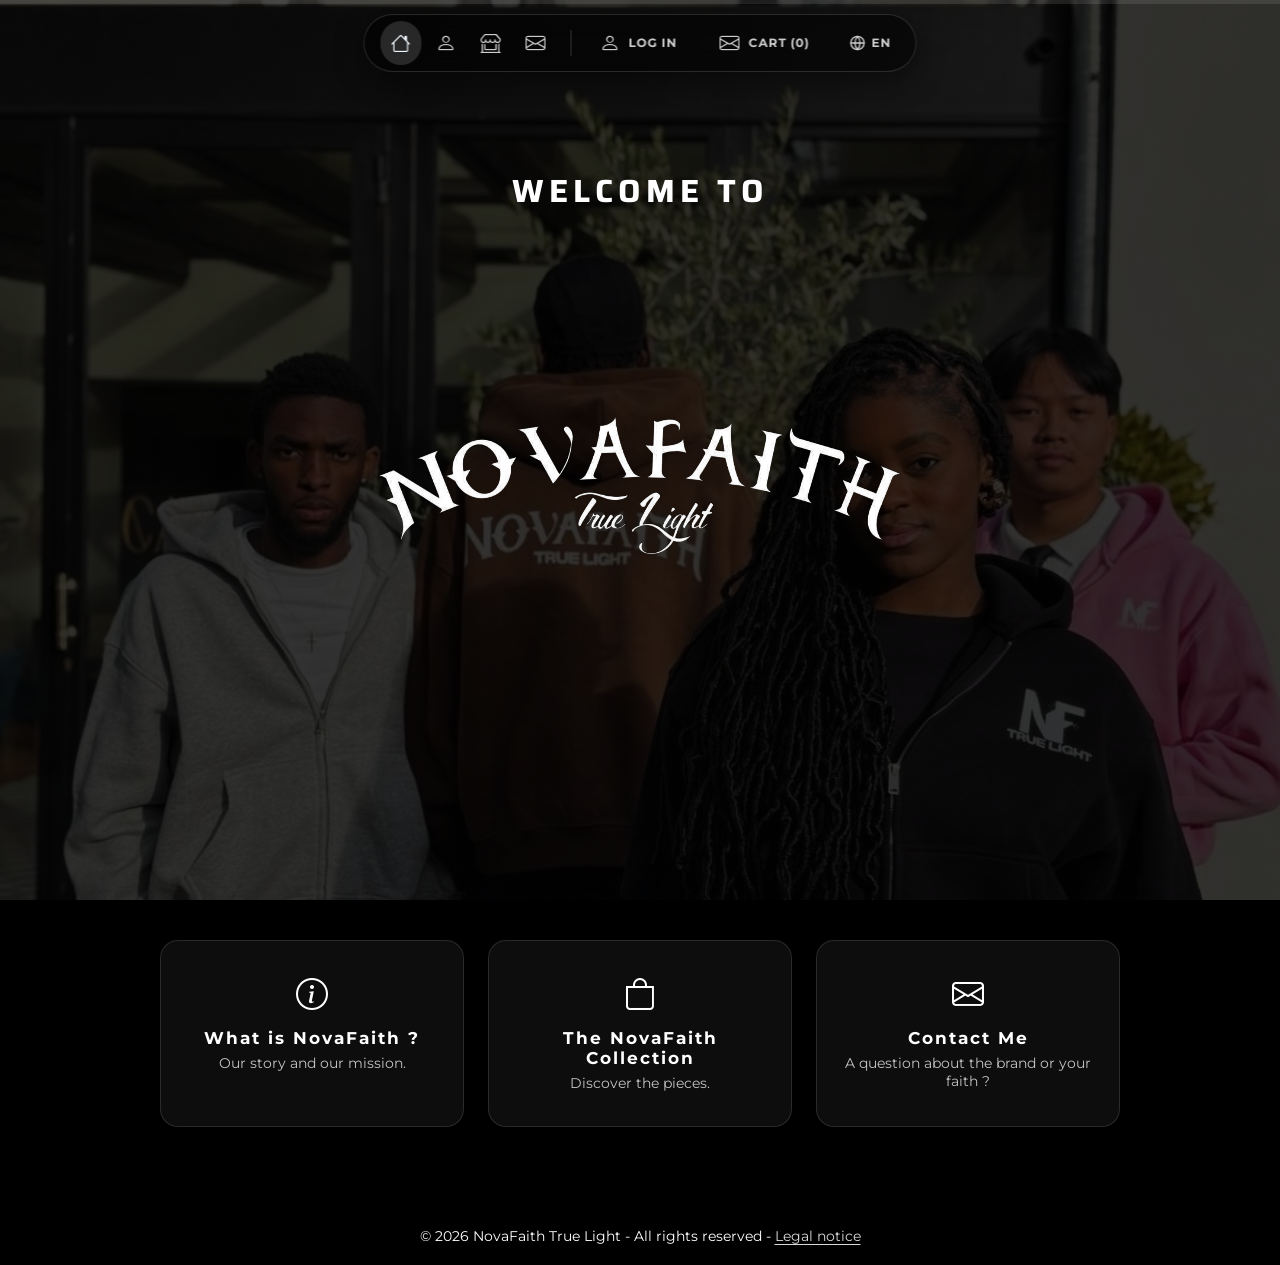
==== commit 019938d1: "mise à jour" ====
--- a/index.html
+++ b/index.html
@@ -7,7 +7,7 @@
     <link rel="icon" href="/assets/img/truelight_logo.jpg" type="image/jpeg">
     <link rel="stylesheet" href="/assets/css/style.css">
     <link rel="stylesheet" href="https://cdn.jsdelivr.net/npm/bootstrap-icons@1.11.0/font/bootstrap-icons.css">
-    <link rel="stylesheet" href="https://fonts.googleapis.com/css2?family=Montserrat:wght@400;700&family=Saira:wght@300;600&display=swap">
+    <link rel="stylesheet" href="https://fonts.googleapis.com/css2?family=Montserrat:wght@400;700&family=Saira:wght@300;600&family=Noto+Sans+Khmer:wght@400;700&display=swap">
 </head>
 <body>
 
@@ -44,6 +44,7 @@
                 <li><button type="button" data-lang="fr">Français</button></li>
                 <li><button type="button" data-lang="es">Español</button></li>
                 <li><button type="button" data-lang="de">Deutsch</button></li>
+                <li><button type="button" data-lang="km">ភាសាខ្មែរ</button></li>
             </ul>
         </div>
 
@@ -74,6 +75,9 @@
             <button type="button" data-lang="de">
                 DE
             </button>
+            <button type="button" data-lang="km">
+                KM
+            </button>
         </li>
         </ul>
     </div>
@@ -98,7 +102,7 @@
 
     <footer>
         <!-- NovaFaith (2026) - All rights reserved. -->
-        <p>&copy; <span id="year"></span> NovaFaith True Light - <span data-i18n="footer.rights">All rights reserved</span></p>
+        <p>&copy; <span id="year"></span> NovaFaith True Light - <span data-i18n="footer.rights">All rights reserved</span> - <a href="/assets/includes/legal.html" class="footer-legal" data-i18n="footer.legal">Legal notice</a></p>
     </footer>
 
     <button id="backToTop" class="back-to-top" title="Back to top" data-i18n-title="ui.top">
--- a/assets/css/style.css
+++ b/assets/css/style.css
@@ -1701,4 +1701,25 @@
 }
 @media (max-width: 600px) {
     .zoom-box { width: 96px; height: 96px; }
-}+}
+
+/* Khmer : Montserrat n'a pas de glyphes khmers, on ajoute Noto Sans Khmer en repli */
+html[lang="km"] body,
+html[lang="km"] button,
+html[lang="km"] input,
+html[lang="km"] textarea,
+html[lang="km"] h1, html[lang="km"] h2, html[lang="km"] h3, html[lang="km"] h4,
+html[lang="km"] .page-title {
+    font-family: 'Montserrat', 'Noto Sans Khmer', 'Khmer OS', 'Leelawadee UI', sans-serif;
+    letter-spacing: normal;
+    line-height: 1.7;
+}
+
+/* Mentions légales */
+.footer-legal { color: inherit; text-decoration: underline; text-underline-offset: 3px; opacity: 0.85; }
+.footer-legal:hover { opacity: 1; }
+.legal-content { max-width: 820px; margin: 30px auto 60px; padding: 0 20px; text-align: left; line-height: 1.7; }
+.legal-content section { margin-bottom: 28px; }
+.legal-content h2 { font-size: 1.15rem; letter-spacing: 1px; margin: 0 0 8px; }
+.legal-content p { margin: 0; opacity: 0.9; }
+.legal-content a { color: inherit; text-decoration: underline; text-underline-offset: 3px; }
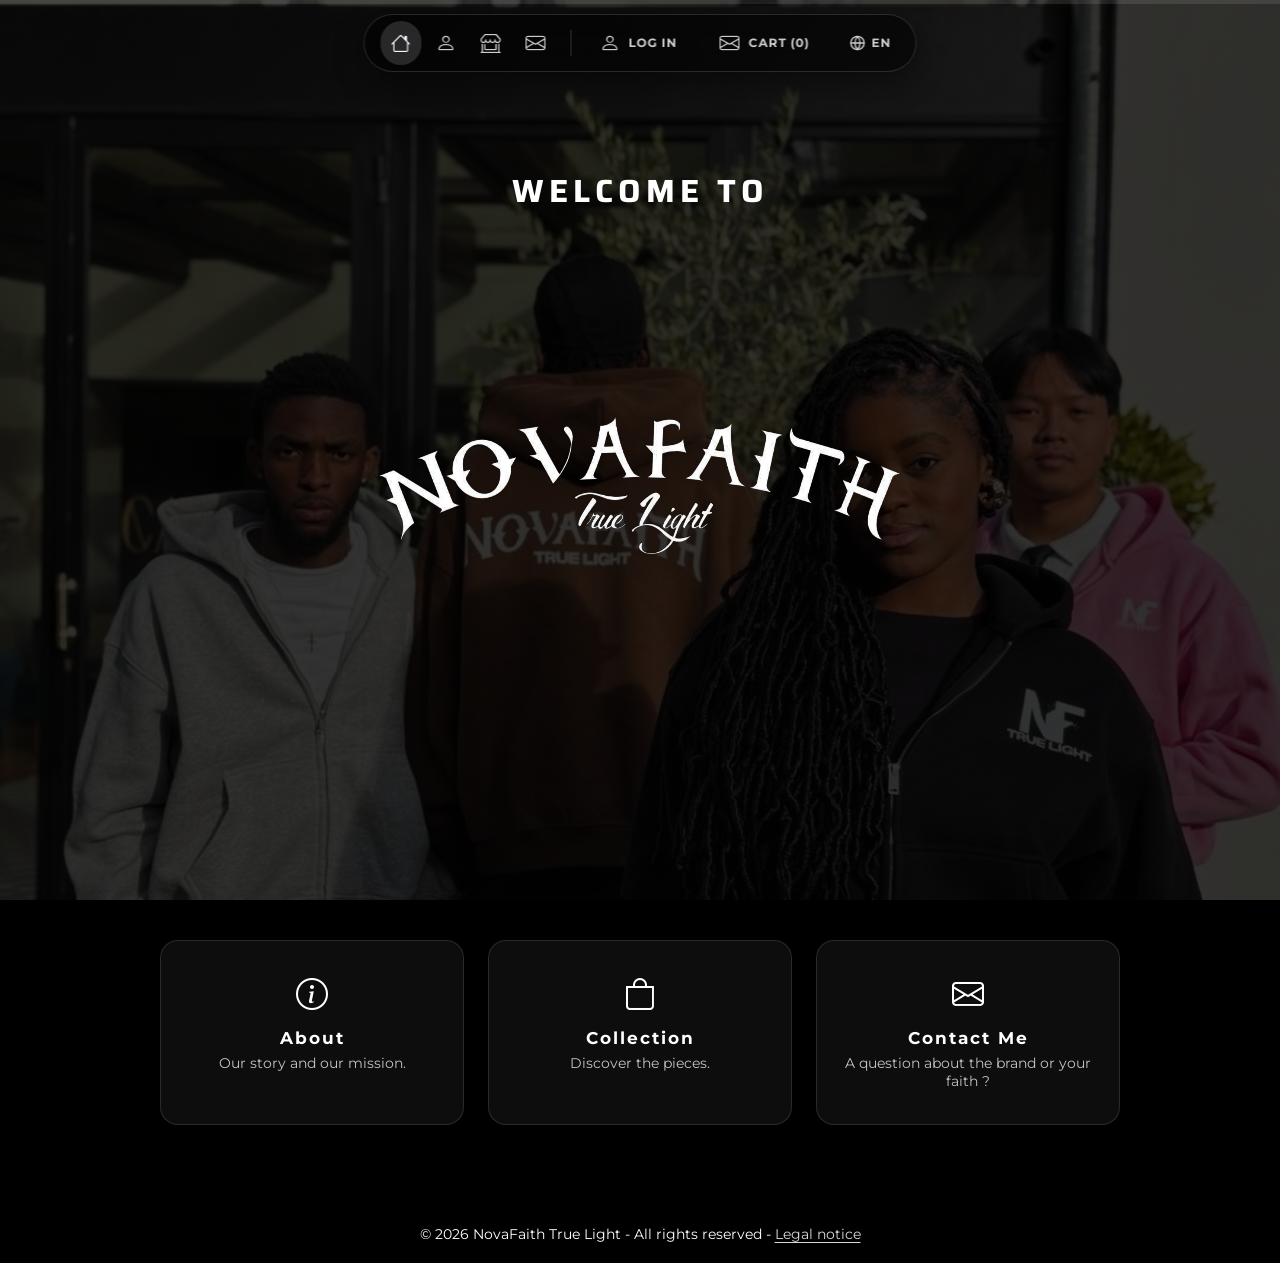
==== commit e355f62a: "mise à jour" ====
--- a/assets/css/style.css
+++ b/assets/css/style.css
@@ -1722,4 +1722,113 @@
 .legal-content section { margin-bottom: 28px; }
 .legal-content h2 { font-size: 1.15rem; letter-spacing: 1px; margin: 0 0 8px; }
 .legal-content p { margin: 0; opacity: 0.9; }
-.legal-content a { color: inherit; text-decoration: underline; text-underline-offset: 3px; }+.legal-content a { color: inherit; text-decoration: underline; text-underline-offset: 3px; }
+
+/* =========================================
+   PASSE RESPONSIVE : toutes tailles d'écran
+   (placée en dernier pour l'emporter sur les règles plus anciennes)
+========================================= */
+img, svg, video { max-width: 100%; }
+h1, h2, h3, h4, p { overflow-wrap: break-word; }
+
+/* Hauteur d'écran réelle sur mobile (la barre d'adresse ne coupe plus le contenu) */
+.hero { min-height: 100vh; min-height: 100svh; }
+
+/* Titres : la taille et l'espacement des lettres suivent la largeur de l'écran */
+.page-title { font-size: clamp(1.3rem, 6vw, 2rem); letter-spacing: clamp(1px, 1.2vw, 5px); }
+.checkout-title { font-size: clamp(1.5rem, 7vw, 2rem); letter-spacing: clamp(1px, 1.2vw, 5px); }
+.welcome-to h3, .hero-welcome { font-size: clamp(1.15rem, 5vw, 2rem); letter-spacing: clamp(2px, 1.2vw, 5px); }
+/* Le texte de présentation héritait de « .welcome-to h3 » (2rem, marges de 100px) */
+.about .description h3 {
+    font-size: clamp(1rem, 2.6vw, 2rem);
+    letter-spacing: clamp(1px, 0.35vw, 5px);
+    line-height: 1.5;
+    margin-top: clamp(24px, 5vw, 100px);
+    margin-bottom: clamp(24px, 5vw, 100px);
+}
+
+/* Page de paiement : la colonne du récapitulatif ne doit jamais faire déborder la page */
+.checkout-layout { grid-template-columns: minmax(0, 1fr) minmax(280px, 340px); }
+.checkout-layout > * { min-width: 0; }
+.cart-info { min-width: 0; }
+
+/* Tablettes et petits portables (jusqu'à 900 px) */
+@media (max-width: 900px) {
+    .checkout-layout { grid-template-columns: minmax(0, 1fr); }
+    .co-summary { position: static; }
+    .about {
+        flex-direction: column;
+        gap: 30px;
+        padding: 0 20px;
+        margin-top: 50px;
+    }
+    .about .description { width: 100%; }
+    .about-image { flex: none; width: 100%; max-width: 380px; }
+}
+
+/* Mobile (jusqu'à 768 px) */
+@media (max-width: 768px) {
+    /* la pilule garde l'icône « accueil » à gauche, les autres liens sont dans le menu plein écran */
+    .nav-inline { display: flex; }
+    .nav-inline li:not(:first-child) { display: none; }
+
+    /* 16 px minimum dans les champs : iOS ne zoome plus sur la page au clic */
+    input, textarea, select { font-size: 16px; }
+
+    /* menu plein écran : défile si l'écran est trop court (paysage, petits téléphones) */
+    .nav-overlay { height: 100vh; height: 100dvh; overflow-y: auto; align-items: flex-start; }
+    .nav-links { margin: auto; padding: 90px 20px 30px; width: 100%; }
+    .nav-links li { margin: clamp(10px, 3vh, 25px) 0; }
+    .nav-links a { font-size: clamp(1.1rem, 5.5vw, 2rem); letter-spacing: clamp(2px, 1vw, 5px); }
+    .nav-links a:hover { letter-spacing: clamp(2px, 1vw, 5px); }
+    .nav-links .nav-lang { flex-wrap: wrap; margin-top: 18px; }
+}
+
+/* Téléphones (jusqu'à 600 px) */
+@media (max-width: 600px) {
+    .co-grid { grid-template-columns: minmax(0, 1fr); }
+    .co-grid .span-2 { grid-column: auto; }
+    .co-block, .co-summary { padding: 18px; }
+    /* ligne du panier : image + infos sur la 1re ligne, quantité + « Retirer » sur la 2e */
+    .cart-row { gap: 12px; flex-wrap: wrap; }
+    .cart-row .cart-info { flex: 1 1 calc(100% - 110px); }
+    .cart-row .remove { margin-left: auto; }
+    .order-row { flex-wrap: wrap; }
+    .order-name { min-width: 0; }
+    .home-links { grid-template-columns: minmax(0, 1fr); padding: 0 16px; }
+    .legal-content { padding: 0 16px; }
+}
+
+/* Petits téléphones (jusqu'à 480 px) */
+@media (max-width: 480px) {
+    .lm { padding: 14px 18px; }
+    .contact-container .lm { width: 100%; }
+    .auth-actions .lm { flex: 1 1 100%; text-align: center; }
+    .auth-tabs button { padding-left: 8px; padding-right: 8px; }
+    .rs-btn, .contact-row .rs-btn { width: 64px; height: 64px; }
+    footer { padding: 16px; }
+}
+
+/* Écrans tactiles : cibles plus grandes pour le doigt */
+@media (pointer: coarse) {
+    .swatch { width: 32px; height: 32px; }
+    .qty button, .remove { min-height: 40px; min-width: 40px; }
+    .lang-menu button, .nav-lang button { min-height: 44px; }
+}
+
+/* Téléphone en mode paysage : peu de hauteur */
+@media (max-height: 500px) and (orientation: landscape) {
+    .hero { min-height: auto; padding-top: 90px; }
+    .nav-links { padding-top: 76px; }
+    .nav-links li { margin: 5px 0; }
+    .nav-links a { font-size: 1.1rem; }
+    .nav-links .nav-lang { margin-top: 8px; }
+}
+
+/* Très grands écrans : texte un peu plus grand pour rester lisible */
+@media (min-width: 1920px) {
+    html { font-size: 112.5%; }
+}
+
+/* Bouton menu ouvert : l'icône passe en noir sur le fond blanc (sinon elle disparaît) */
+.hamburger-menu.active i { color: #000; }
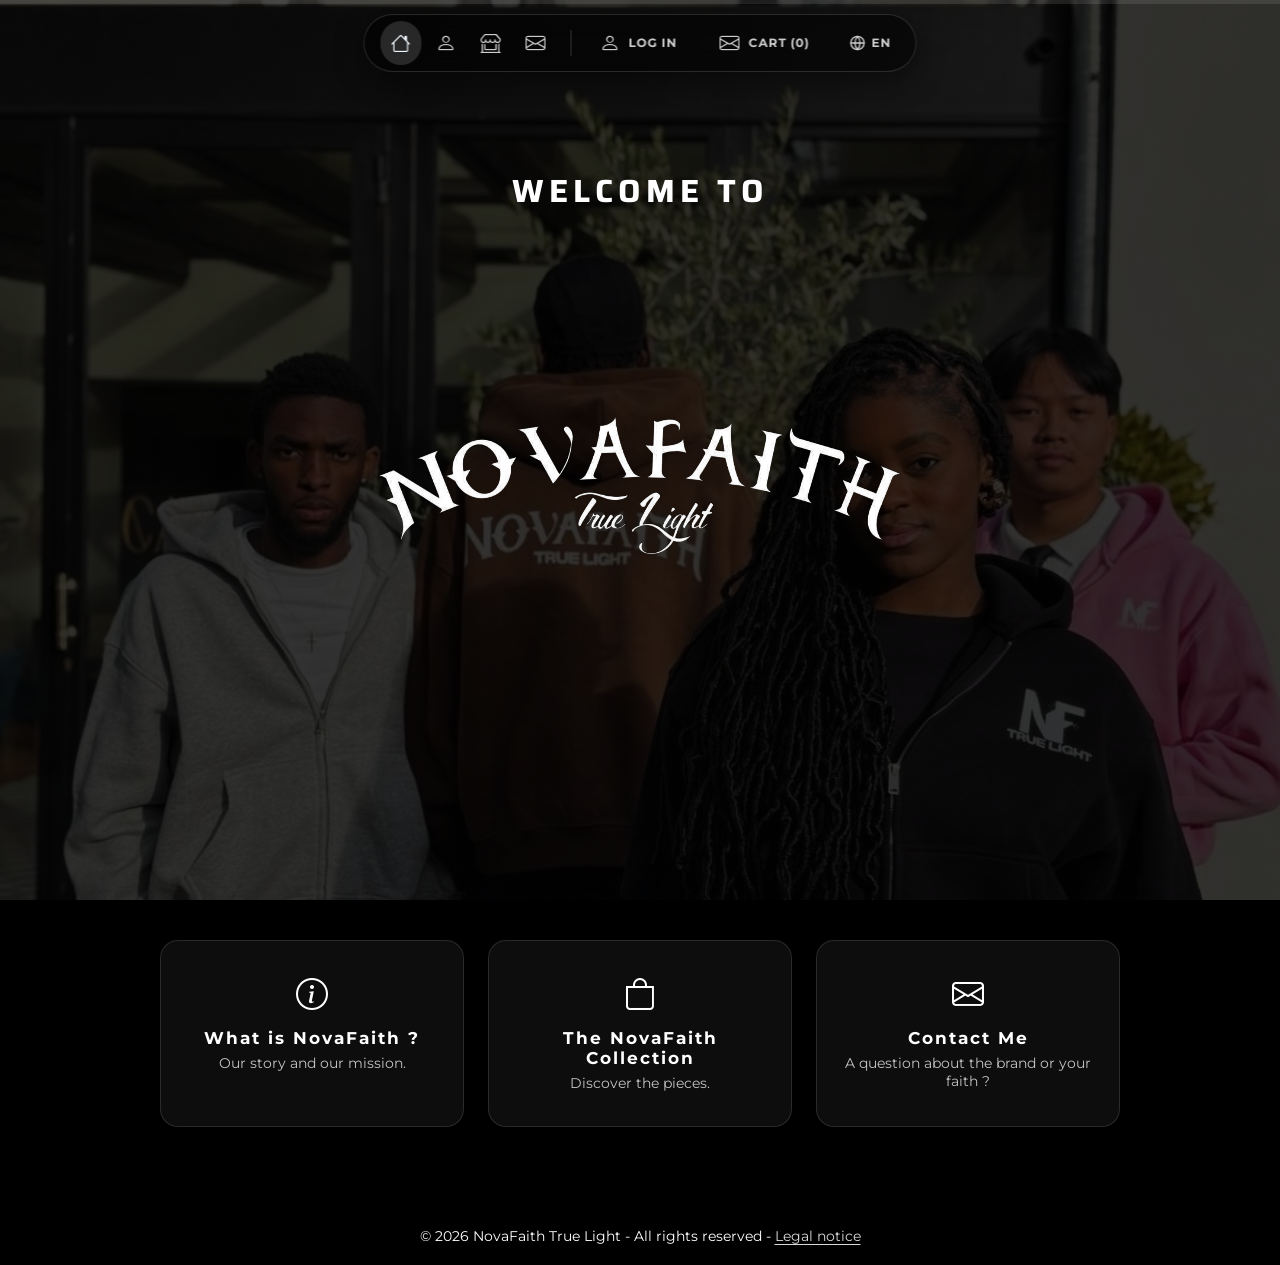
==== commit edb15d79: "mise à jour" ====
--- a/index.html
+++ b/index.html
@@ -5,7 +5,7 @@
     <meta name="viewport" content="width=device-width, initial-scale=1.0">
     <title>NovaFaith True Light</title>
     <link rel="icon" href="/assets/img/truelight_logo.jpg" type="image/jpeg">
-    <link rel="stylesheet" href="/assets/css/style.css">
+    <link rel="stylesheet" href="/assets/css/style.css?v=20261125">
     <link rel="stylesheet" href="https://cdn.jsdelivr.net/npm/bootstrap-icons@1.11.0/font/bootstrap-icons.css">
     <link rel="stylesheet" href="https://fonts.googleapis.com/css2?family=Montserrat:wght@400;700&family=Saira:wght@300;600&family=Noto+Sans+Khmer:wght@400;700&display=swap">
 </head>
@@ -109,7 +109,7 @@
         <img src="/assets/img/chevron_left_60dp_E3E3E3_FILL0_wght400_GRAD0_opsz48.svg" alt="Top">
     </button>
 
-    <script src="/assets/js/common.js"></script>
-    <script src="/assets/js/script.js"></script>
+    <script src="/assets/js/common.js?v=20261125"></script>
+    <script src="/assets/js/script.js?v=20261125"></script>
 </body>
 </html>
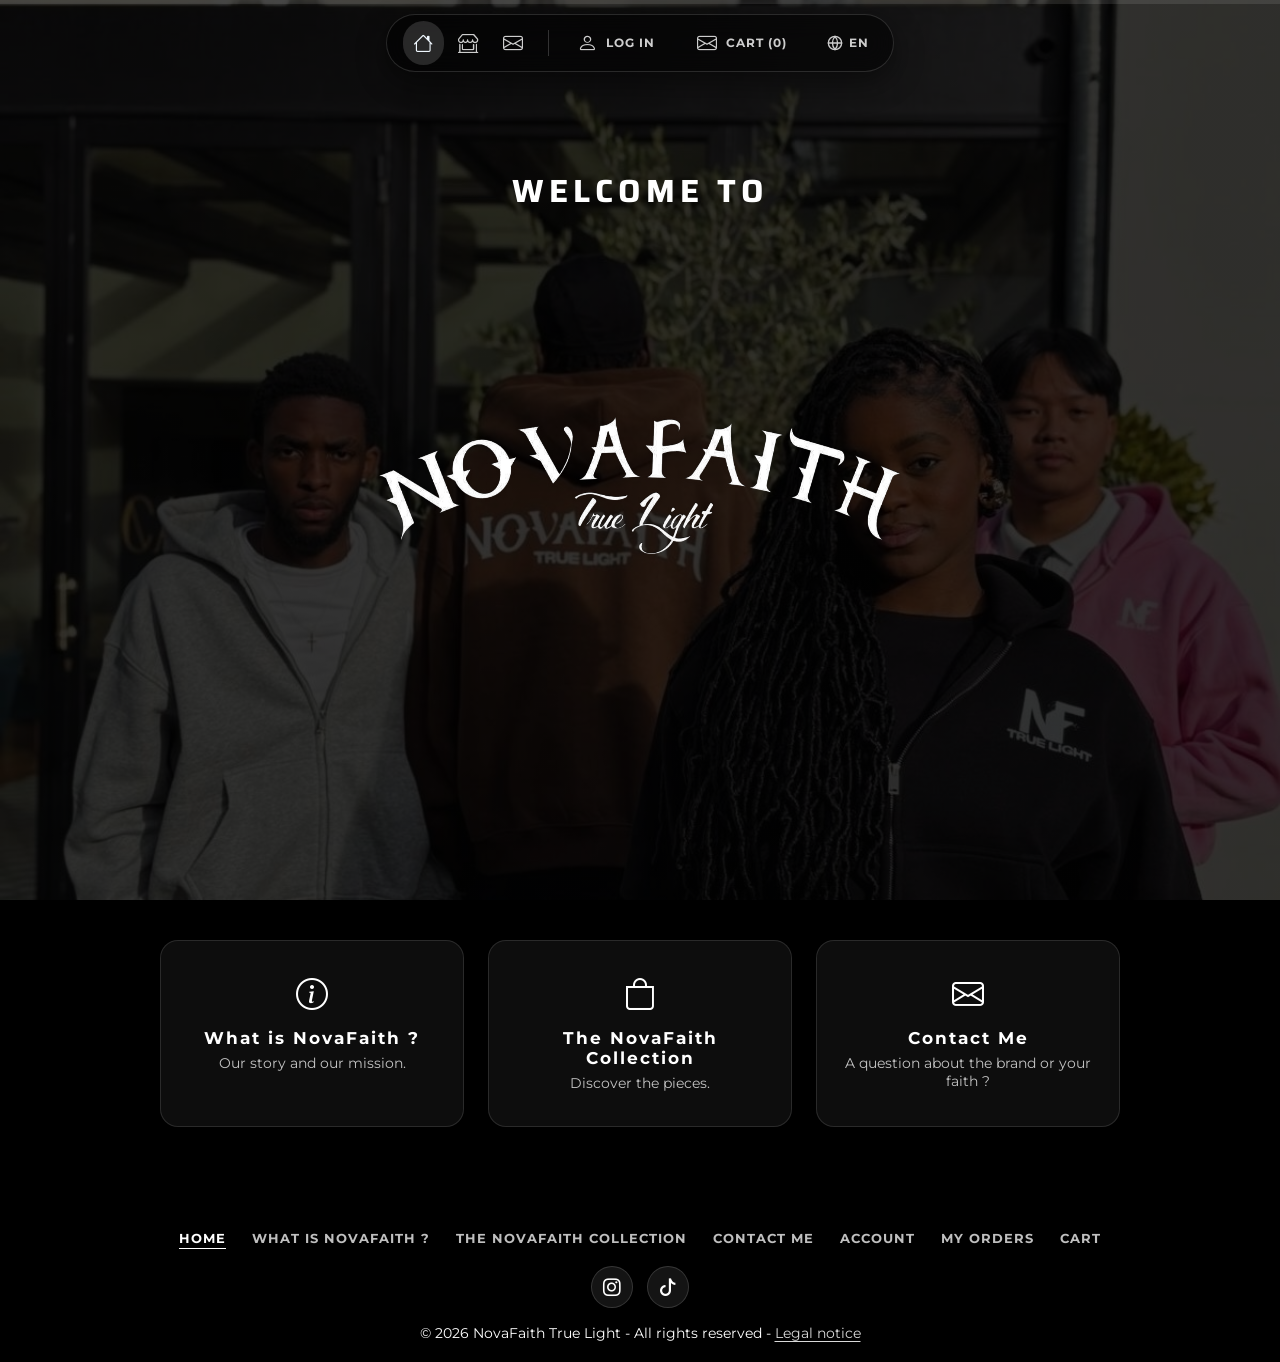
==== commit d4bd79ff: "mise à jour" ====
--- a/index.html
+++ b/index.html
@@ -5,7 +5,7 @@
     <meta name="viewport" content="width=device-width, initial-scale=1.0">
     <title>NovaFaith True Light</title>
     <link rel="icon" href="/assets/img/truelight_logo.jpg" type="image/jpeg">
-    <link rel="stylesheet" href="/assets/css/style.css?v=20261125">
+    <link rel="stylesheet" href="/assets/css/style.css?v=20261130">
     <link rel="stylesheet" href="https://cdn.jsdelivr.net/npm/bootstrap-icons@1.11.0/font/bootstrap-icons.css">
     <link rel="stylesheet" href="https://fonts.googleapis.com/css2?family=Montserrat:wght@400;700&family=Saira:wght@300;600&family=Noto+Sans+Khmer:wght@400;700&display=swap">
 </head>
@@ -17,70 +17,8 @@
     </div>
 
     <!-- Barre de navigation (logo + liens) -->
-    <nav class="site-nav">
-        <ul class="nav-inline">
-            <li>
-                <a href="#home" class="nav-logo" aria-label="NovaFaith - Home" style="text-decoration: none;">
-                    <i class="bi bi-house" style="color:aliceblue; font-size: 20px;"></i>
-                    <span class="nav-text" style="color: #ffffff; margin-left: 7px;" data-i18n="nav.home">Home</span>           
-                    <!-- <img src="/assets/img/truelight_logo.jpg" alt="True Light"> -->
-                </a>
-            </li>
-            <li><a href="/assets/includes/about.html" title="What is NovaFaith ?"><i class="bi bi-person" style="font-size: 20px;"></i><span class="nav-text" data-i18n="nav.about">What is NovaFaith ?</span></a></li>
-            <li><a href="/assets/includes/collection.html" title="The NovaFaith Collection"><i class="bi bi-shop-window" style="font-size: 20px;"></i><span class="nav-text" data-i18n="nav.collection">The NovaFaith Collection</span></a></li>
-            <li><a href="/assets/includes/contact.html" title="Contact Me"><i class="bi bi-envelope" style="font-size: 20px;"></i><span class="nav-text" data-i18n="nav.contact">Contact Me</span></a></li>
-        </ul>
-
-        <span class="nav-sep"></span>
-
-        <a href="/assets/includes/auth.html" class="account-link" id="account-link" title="Account"><i class="bi bi-person" style="font-size: 20px;"></i><span id="account-label" data-i18n="auth.login">Log in</span></a>
-
-        <a href="/assets/includes/detail.html" class="cart-link"><i class="bi bi-envelope" style="font-size: 20px;"></i><span><span data-i18n="nav.cart">Cart</span> (<span id="cart-count">0</span>)</span></a>
-
-        <div class="lang-switch lang-full">
-            <button type="button" class="lang-btn" id="lang-btn" aria-haspopup="true" aria-expanded="false" aria-label="Language"><svg class="nav-icon" viewBox="0 0 24 24" aria-hidden="true"><circle cx="12" cy="12" r="10"/><path d="M2 12h20M12 2a15 15 0 0 1 0 20M12 2a15 15 0 0 0 0 20"/></svg><span id="lang-current">EN</span></button>
-            <ul class="lang-menu" id="lang-menu" hidden>
-                <li><button type="button" data-lang="en">English</button></li>
-                <li><button type="button" data-lang="fr">Français</button></li>
-                <li><button type="button" data-lang="es">Español</button></li>
-                <li><button type="button" data-lang="de">Deutsch</button></li>
-                <li><button type="button" data-lang="km">ភាសាខ្មែរ</button></li>
-            </ul>
-        </div>
-
-        <!-- Menu mobile -->
-        <div class="hamburger-menu" id="hamburger" role="button" aria-label="Menu" aria-expanded="false" aria-controls="nav-overlay" tabindex="0">
-            <i class="bi bi-three-dots-vertical"></i>
-        </div>
-    </nav>
-
-    <div class="nav-overlay" id="nav-overlay">
-        <ul class="nav-links">
-            <li><a href="/index.html"><i class="bi bi-house-door-fill"></i> <span data-i18n="nav.home">Home</span></a></li>
-            <li><a href="/assets/includes/about.html" data-i18n="nav.about">What is NovaFaith ?</a></li>
-            <li><a href="/assets/includes/collection.html" data-i18n="nav.collection">The NovaFaith Collection</a></li>
-            <li><a href="/assets/includes/contact.html" data-i18n="nav.contact">Contact Me</a></li>
-            <li><a href="/assets/includes/auth.html" data-i18n="nav.account">Account</a></li>
-            <li><a href="/assets/includes/orders.html" data-i18n="nav.orders">My orders</a></li>
-        <li class="nav-lang">
-            <button type="button" data-lang="en">
-                EN
-            </button>
-            <button type="button" data-lang="fr">
-                FR
-            </button>
-            <button type="button" data-lang="es">
-                ES
-            </button>
-            <button type="button" data-lang="de">
-                DE
-            </button>
-            <button type="button" data-lang="km">
-                KM
-            </button>
-        </li>
-        </ul>
-    </div>
+    <!-- Header commun : assets/includes/header.html -->
+    <div data-include="/assets/includes/header.html"></div>
 
     <main>
         <!-- Accueil -->
@@ -88,7 +26,9 @@
             <h3 class="hero-welcome" data-i18n="home.welcome">WELCOME TO</h3>
 
             <div class="nova">
-                <img src="/assets/img/novafaith_logo.jpg" alt="NovaFaith" id="main-logo">
+                <!-- <a href="/assets/includes/about.html" class="nova-link" title="What is NovaFaith ?" data-i18n-title="nav.about"> -->
+                    <img src="/assets/img/novafaith_logo.jpg" alt="NovaFaith" id="main-logo">
+                <!-- </a> -->
             </div>
         </section>
 
@@ -100,16 +40,14 @@
         </section>
     </main>
 
-    <footer>
-        <!-- NovaFaith (2026) - All rights reserved. -->
-        <p>&copy; <span id="year"></span> NovaFaith True Light - <span data-i18n="footer.rights">All rights reserved</span> - <a href="/assets/includes/legal.html" class="footer-legal" data-i18n="footer.legal">Legal notice</a></p>
-    </footer>
+    <!-- Footer commun : assets/includes/footer.html -->
+    <div data-include="/assets/includes/footer.html"></div>
 
     <button id="backToTop" class="back-to-top" title="Back to top" data-i18n-title="ui.top">
         <img src="/assets/img/chevron_left_60dp_E3E3E3_FILL0_wght400_GRAD0_opsz48.svg" alt="Top">
     </button>
 
-    <script src="/assets/js/common.js?v=20261125"></script>
-    <script src="/assets/js/script.js?v=20261125"></script>
+    <script src="/assets/js/common.js?v=20261130"></script>
+    <script src="/assets/js/script.js?v=20261130"></script>
 </body>
 </html>
--- a/assets/css/style.css
+++ b/assets/css/style.css
@@ -205,7 +205,7 @@
         transform: translateY(0px); 
     }
     50% { 
-        transform: translateY(-15px); 
+        transform: translateY(0px); 
     }
     100% { 
         transform: translateY(0px); 
@@ -1831,4 +1831,52 @@
 }
 
 /* Bouton menu ouvert : l'icône passe en noir sur le fond blanc (sinon elle disparaît) */
-.hamburger-menu.active i { color: #000; }+.hamburger-menu.active i { color: #000; }
+
+/* Footer : liens de navigation (mêmes pages que la barre du haut) */
+.footer-nav {
+    display: flex;
+    flex-wrap: wrap;
+    justify-content: center;
+    gap: 10px 26px;
+    margin: 0 auto 16px;
+    max-width: 1100px;
+}
+.footer-nav a {
+    color: inherit;
+    text-decoration: none;
+    text-transform: uppercase;
+    letter-spacing: 1px;
+    font-size: 0.8rem;
+    font-weight: 700;
+    opacity: 0.75;
+    padding: 4px 0;
+    transition: opacity 0.2s;
+}
+.footer-nav a:hover, .footer-nav a:focus-visible, .footer-nav a.active { opacity: 1; }
+.footer-nav a.active { text-decoration: underline; text-underline-offset: 5px; }
+@media (max-width: 480px) {
+    .footer-nav { gap: 6px 18px; }
+    .footer-nav a { font-size: 0.75rem; }
+}
+
+/* Mobile : on laisse la place du bouton « retour en haut » sous le texte du footer */
+@media (max-width: 768px) {
+    footer { padding-bottom: 76px; }
+}
+
+/* Footer : réseaux sociaux */
+.footer-social { display: flex; justify-content: center; gap: 14px; margin: 0 auto 16px; }
+.footer-social a {
+    display: inline-flex; align-items: center; justify-content: center;
+    width: 42px; height: 42px; border-radius: 50%;
+    color: #fff; background: rgba(255, 255, 255, 0.08);
+    border: 1px solid rgba(255, 255, 255, 0.15);
+    font-size: 1.1rem; text-decoration: none;
+    transition: background 0.2s, transform 0.2s;
+}
+.footer-social a:hover, .footer-social a:focus-visible { background: rgba(255, 255, 255, 0.2); transform: translateY(-2px); }
+
+/* Logo de l'accueil cliquable (mène à « Qu'est-ce que NovaFaith ? ») */
+.nova-link { display: block; cursor: pointer; text-decoration: none; }
+.nova-link:focus-visible { outline: 2px solid #fff; outline-offset: 6px; border-radius: 12px; }
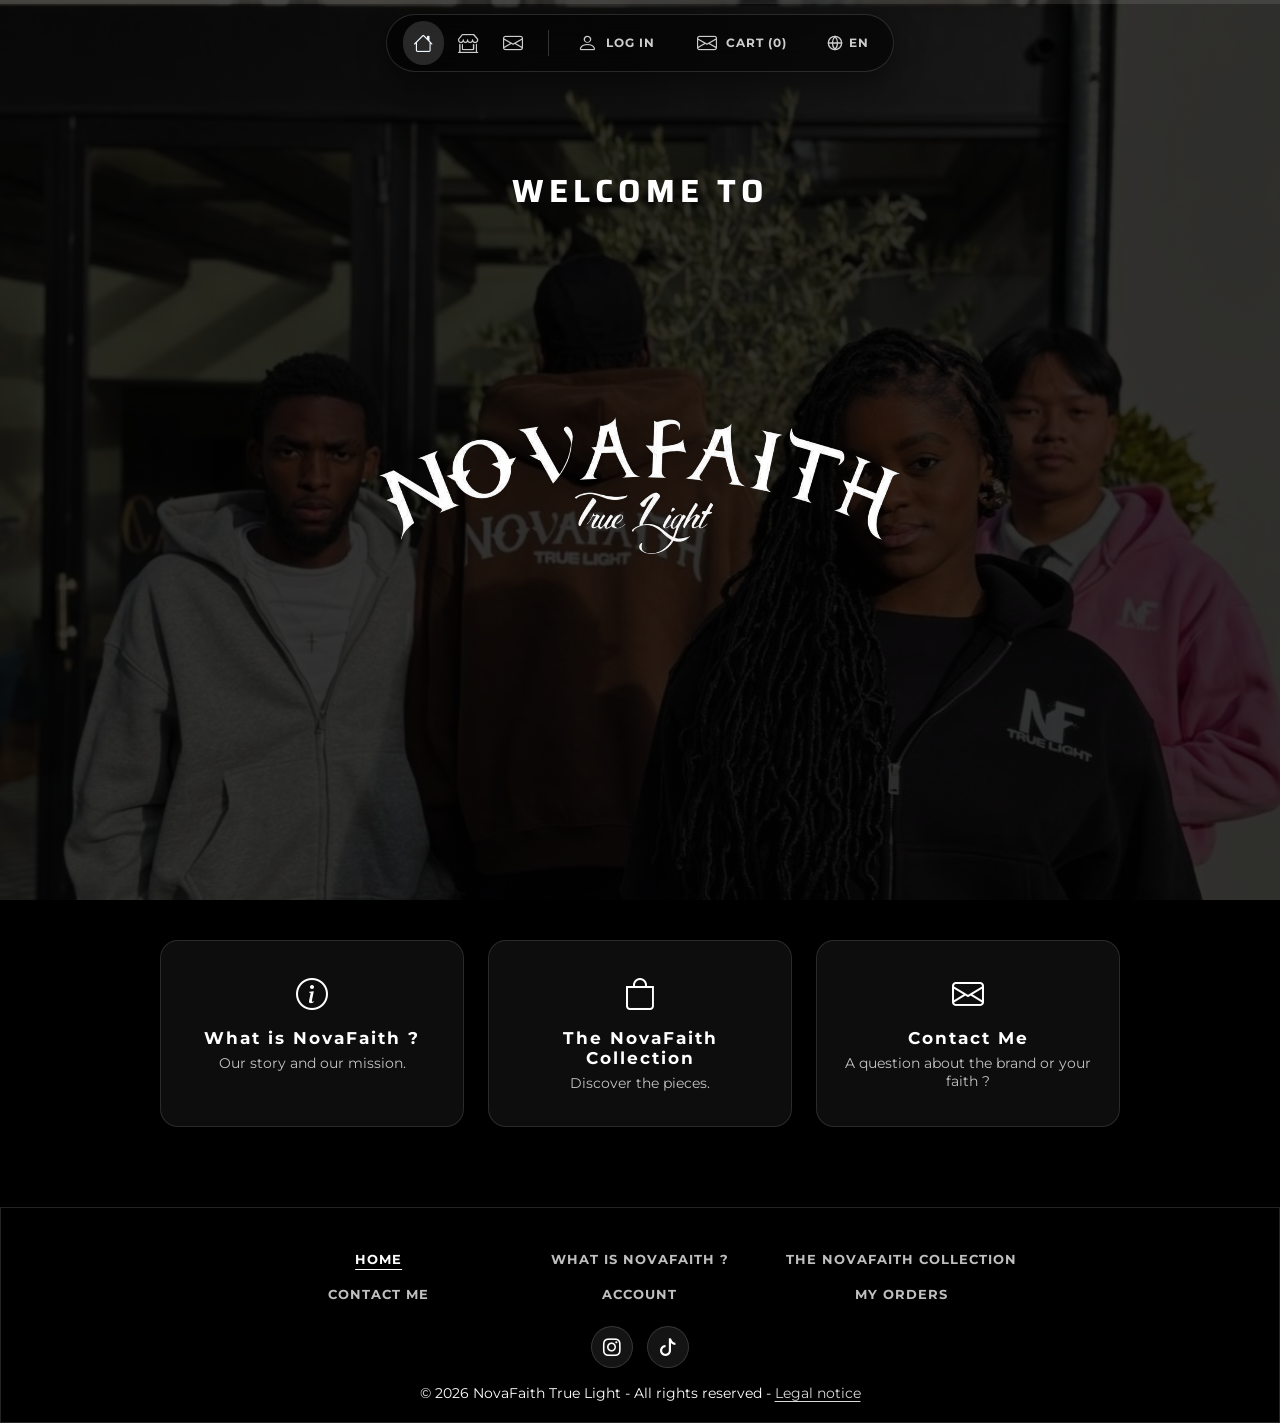
==== commit ea88c47a: "mise à jour" ====
--- a/index.html
+++ b/index.html
@@ -5,7 +5,7 @@
     <meta name="viewport" content="width=device-width, initial-scale=1.0">
     <title>NovaFaith True Light</title>
     <link rel="icon" href="/assets/img/truelight_logo.jpg" type="image/jpeg">
-    <link rel="stylesheet" href="/assets/css/style.css?v=20261130">
+    <link rel="stylesheet" href="/assets/css/style.css?v=20261203">
     <link rel="stylesheet" href="https://cdn.jsdelivr.net/npm/bootstrap-icons@1.11.0/font/bootstrap-icons.css">
     <link rel="stylesheet" href="https://fonts.googleapis.com/css2?family=Montserrat:wght@400;700&family=Saira:wght@300;600&family=Noto+Sans+Khmer:wght@400;700&display=swap">
 </head>
@@ -40,14 +40,13 @@
         </section>
     </main>
 
-    <!-- Footer commun : assets/includes/footer.html -->
     <div data-include="/assets/includes/footer.html"></div>
 
     <button id="backToTop" class="back-to-top" title="Back to top" data-i18n-title="ui.top">
         <img src="/assets/img/chevron_left_60dp_E3E3E3_FILL0_wght400_GRAD0_opsz48.svg" alt="Top">
     </button>
 
-    <script src="/assets/js/common.js?v=20261130"></script>
-    <script src="/assets/js/script.js?v=20261130"></script>
+    <script src="/assets/js/common.js?v=20261203"></script>
+    <script src="/assets/js/script.js?v=20261203"></script>
 </body>
 </html>
--- a/assets/css/style.css
+++ b/assets/css/style.css
@@ -622,6 +622,8 @@
 footer {
     padding: 20px;
     font-size: 0.9rem;
+    backdrop-filter: blur(15px);
+    -webkit-backdrop-filter: blur(15px);
 }
 
 
@@ -1835,12 +1837,12 @@
 
 /* Footer : liens de navigation (mêmes pages que la barre du haut) */
 .footer-nav {
-    display: flex;
-    flex-wrap: wrap;
-    justify-content: center;
-    gap: 10px 26px;
+    display: grid;
+    grid-template-columns: repeat(3, minmax(0, 1fr));   /* 2 lignes de 3 liens */
+    gap: 12px 24px;
     margin: 0 auto 16px;
-    max-width: 1100px;
+    max-width: 760px;
+    text-align: center;
 }
 .footer-nav a {
     color: inherit;
@@ -1856,8 +1858,8 @@
 .footer-nav a:hover, .footer-nav a:focus-visible, .footer-nav a.active { opacity: 1; }
 .footer-nav a.active { text-decoration: underline; text-underline-offset: 5px; }
 @media (max-width: 480px) {
-    .footer-nav { gap: 6px 18px; }
-    .footer-nav a { font-size: 0.75rem; }
+    .footer-nav { gap: 10px 8px; }
+    .footer-nav a { font-size: 0.7rem; letter-spacing: 0.5px; overflow-wrap: break-word; }
 }
 
 /* Mobile : on laisse la place du bouton « retour en haut » sous le texte du footer */
@@ -1879,4 +1881,17 @@
 
 /* Logo de l'accueil cliquable (mène à « Qu'est-ce que NovaFaith ? ») */
 .nova-link { display: block; cursor: pointer; text-decoration: none; }
-.nova-link:focus-visible { outline: 2px solid #fff; outline-offset: 6px; border-radius: 12px; }+.nova-link:focus-visible { outline: 2px solid #fff; outline-offset: 6px; border-radius: 12px; }
+
+/* Mobile : le compte (prénom si connecté, « Log in » sinon) reste visible dans la barre */
+@media (max-width: 768px) {
+    .account-link { display: inline-flex; margin-left: auto; padding: 9px 10px; gap: 6px; min-width: 0; }
+    .account-link + .cart-link { margin-left: 0; }
+    #account-label { max-width: 140px; min-width: 0; }   /* se raccourcit (…) seulement si la place manque */
+}
+@media (max-width: 480px) {
+    .cart-word { display: none; }          /* « Cart (2) » devient l'icône + (2) */
+}
+@media (max-width: 360px) {
+    .account-link { padding: 9px 6px; gap: 4px; letter-spacing: 0; }
+}
